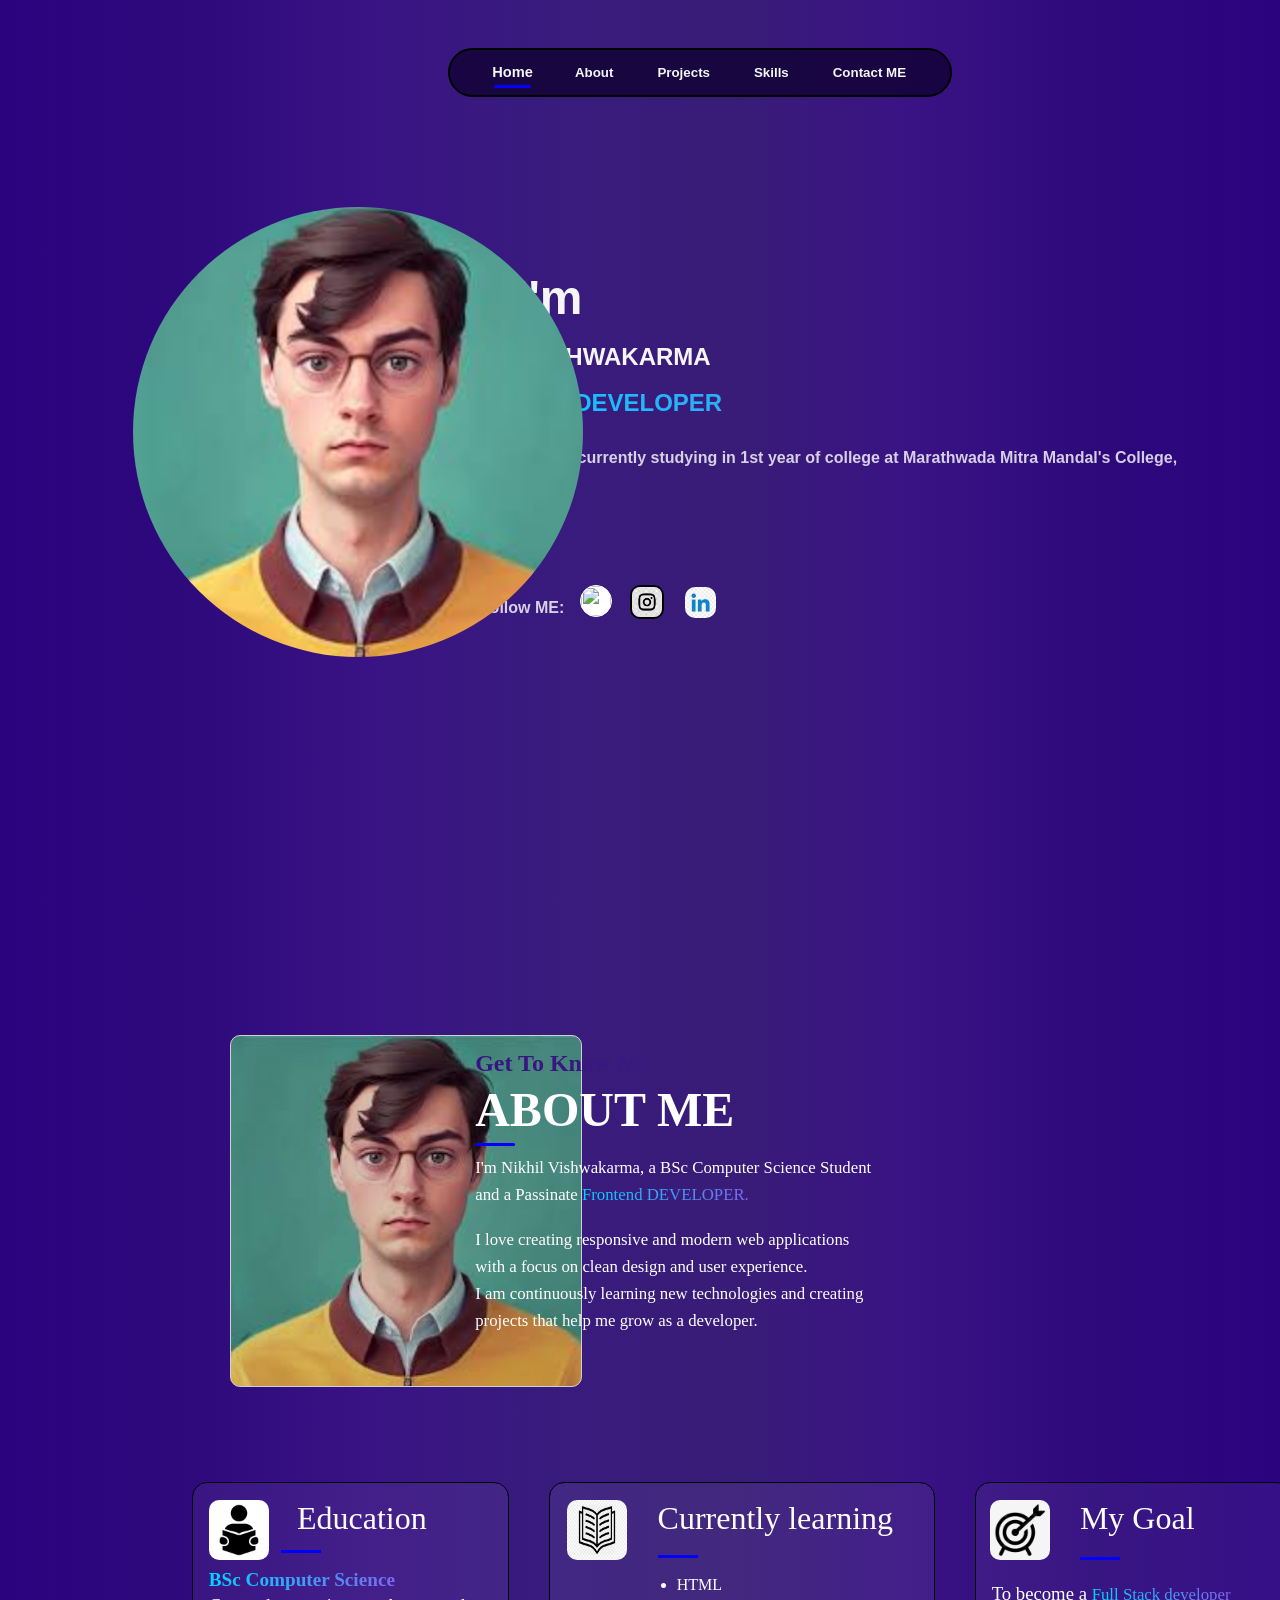
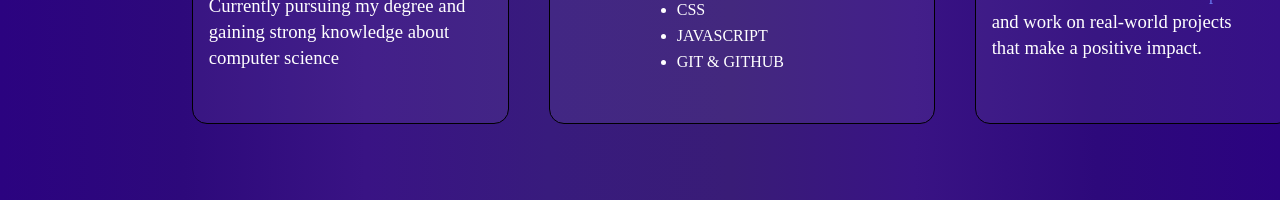
==== home/home.html @ e4629dfc "education,learning & goal cards completed" ====
<!DOCTYPE html>
<head>
    <title>My PORTFOLIO</title>
    <link rel="stylesheet" href="home.css">
</head>
<body>
    <section class="home">
        <div class="navbar">  
            <a class="nav-item" id="button1" onclick="SmoothScroll('1')"> Home</a>
            <a class="nav-item" id="button2" onclick="SmoothScroll('2')">About</a>
            <a class="nav-item" id="button3" onclick="SmoothScroll('3')">Projects</a>
            <a class="nav-item" id="button4" onclick="SmoothScroll('4')">Skills</a>
            <a class="nav-item" id="button5" onclick="SmoothScroll('5')">Contact ME</a>
            <div class="mainslider"></div>
        </div>
        <div class="info-sec">
            <h1 style="font-size:3rem;font-weight: 800;">Hi, I'm <br> </h1><br>
            <h1 class="2ndhead" style="font-weight:800;" >NIKHIL VISHWAKARMA<br> </h1><br>
            <h2 style="font-size:x-large">A Frontend DEVELOPER<br><br></h2>
            <h4>A bsc-cs student, currently studying in 1st year of college at Marathwada Mitra Mandal's College, Deccan Pune</h4>
        </div>
        <div class="social-links">
            <h4 class="h04">Follow ME:</h4>
            <img class="git" src="github-icon.png" onclick="location.href='https://github.com/nikkkhil06/Portfolio'">
            <img class="insta" src="instagram-icon.jpg" onclick="location.href='https://instagram.com/nikhilvishwakarma06'">
            <img class="linkedin" src="linkedin-icon.jpg">
        </div>

        <div class="photo-sec">
        </div>
        <script>
            function SmoothScroll(sectionID){
                if(sectionID=='about-me'){
                document.getElementById('about-me').scrollIntoView({behavior:'smooth'});
            }
        }
        </script>
        <script>
        const items = document.querySelectorAll(".nav-item");
        const slider = document.querySelector(".mainslider");
        const firstItem = items[0];
        firstItem.classList.add("active");
        slider.style.left = firstItem.offsetLeft + "px";
        slider.style.width = firstItem.offsetWidth + "px";
        items.forEach(item=>{
            item.addEventListener("click",()=>{
                items.forEach(i=>{
                    i.classList.remove("active"); 
            });
                item.classList.add("active");
                slider.style.left = item.offsetLeft + "px";
                slider.style.width = item.offsetWidth + "px";
                });   
        });  
        </script>
    </section>
    <section class="about-me" id="about-me">
        <div class="photo-sec2"></div>
        <div class="details">
            <h4 class="details-h4">Get To Know Me</h4>
            <h1 class="details-h1">ABOUT ME</h1><br>
            <div class="details-line"></div>
            <p class="details-p1">I'm Nikhil Vishwakarma, a BSc Computer Science Student </p>
            <p class="details-p2">and a Passinate  <span class="details-p3">Frontend DEVELOPER.</span></p><br>
            <p class="details-p4">I love creating responsive and modern web applications <br> with a focus on clean design and user experience.<br>I am continuously learning new technologies and creating<br> projects that help me grow as a developer.</p>
        </div>
        <div class="info">
            <div class="educa-info">
                <img class="info-pic1" src="learning.jpg">
                <h1 class="info-h1">Education</h1>
                <div class="info-line1"></div>
                <h3 class="info-h3">BSc Computer Science</h3>
                <h3 class="info-h32">Currently pursuing my degree and <br>gaining strong knowledge about <br> computer science</h3>
            </div>
            <div class="current-info">
                <img class="info-pic2" src="book-icon.jpg">
                <h1 class="info-h12">Currently learning</h1>
                <div class="info-line12"></div>
                    <ul class="info-list1">
                        <li>HTML</li>
                        <li>CSS</li>
                        <li>JAVASCRIPT</li>
                        <li>GIT & GITHUB</li>
                    </ul>
            </div>
            <div class="goal-info">
                <img class="info-pic3" src="goal-icon.jpg">
                <div class="info-h13">My Goal</div>
                <div class="info-line13"></div>
                <h3 class="info-h33">To become a <span class="info-span33">Full Stack developer</span><br>and work on real-world projects<br>that make a positive impact.</h3>
            </div>
        </div>

    </section>
</body>
---- home/home.css ----
*{
    padding: 0px;
    margin: 0px;
}
body{
    transition:smooth;
}
.home{
    height: 100vh;
    width: 100vw;
    color: whitesmoke;
    font-family: 'Poppins', sans-serif;
    background: linear-gradient(to right, #2b0380,#2d097b,#391384,#381b7d,#391c77,#391384,#2d097b,#2b0380);
}
.navbar{
    height: 45px;
    width: 500px;
    background: rgba(17, 2, 50, 0.8);
    border: 2px solid black;
    border-radius: 30px;
    position:sticky;
    top: 2%;
    left: 35%;
    font-size: smaller;
    font-weight: 600;
    display: flex;
    justify-content: space-evenly;
    align-items: center;
    text-decoration: none;
    animation: movement 0.4s 1 forwards ease-in-out;
    line-height: 1.6;
    color: rgba(255,255,255,0.8);
}
@keyframes movement{
    from{
        opacity: 0;
        transform: translateY(0px);
    }
    to{
        opacity: 1;
        transform: translateY(30px);
    }
}
a{
    text-decoration: none;
    color: whitesmoke;
    cursor: pointer;
}
.mainslider{
    height: 3.5px;
    background-color: blue;
    position: absolute;
    bottom:7px;
    border-radius: 15px;
    transition: 0.25s;
}
.active{
    transform: scale(1.1);
    transition: 0.2s;
}
.info-sec{
    height: 500px;
    width: 750px;
    position: absolute;
    top: 30vh;
    right: 7%;
    transition: smooth;
    animation: movementinfo 0.4s 1 forwards  ease-in;
}
@keyframes movementinfo{
    from{
        opacity: 0;
        transform: translateX(70px);
    }
    to{
        opacity: 1;
        transform: translateX(0px);
    }
}
.social-links{
    height: 45px;
    width: 500px;
    position: absolute;
    bottom: 30%;
    right:23.45%;
}
.git{
    height: 30px;
    width: 30px;
}
h2{
    background: linear-gradient(to right,#00d4ff,#7b68ee);
    -webkit-background-clip: text;
    color:transparent;
}
.h04{
    position: absolute;
    top: 23%;
}
h4{
    color: rgba(255,255,255,0.8);
    line-height: 1.6;
}
.git{
    height: 30px;
    width: 30px;
    background-color: white;
    border: 1px solid white;
    border-radius: 50%;
    position: absolute;
    left: 20%;
    top: 0%;
}
.git:hover{
    transition-duration: 0.2s;
    transform: scale(1.1);
}
.insta{
    height: 30px;
    width: 30px;
    background-color: white;
    border-radius: 10px;
    position: absolute;
    border: 2px solid black;
    left: 30%;
    top: 0%;
}
.insta:hover{
    transition-duration: 0.2s;
    transform: scale(1.1);
}
.linkedin{
    height: 31px;
    width: 31px;
    background-color: white;
    border-radius: 10px;
    position: absolute;
    left: 41%;
    top: 4%;
}
.linkedin:hover{
    transition-duration: 0.2s;
    transform: scale(1.1);
}
.photo-sec{
    height: 450px;
    width: 450px;
    border-radius: 50%;
    position: absolute;
    top: 23vh;
    left: 6.5%;
    transition:smooth;
    animation: movementphoto 0.4s 1 forwards  ease-in-out;
    background-image: url("ai-profile-pic.jpg");
    background-size: contain;
    
}
@keyframes movementphoto{
    from{
        opacity: 0;
        transform: translateX(0px);
    }
    to{
        opacity: 1;
        transform: translateX(50px);
    }
}


.about-me{
    height: 100vh;
    width: 100vw;
    position: relative;
    background:linear-gradient(to right, #2b0380,#2d097b,#391384,#381b7d,#391c77,#391384,#2d097b,#2b0380);
}
.photo-sec2{
    background-image: url("ai-profile-pic.jpg");
    background-size: cover;
    height: 350px;
    width: 350px;
    position: absolute;
    top: 15%;
    left: 18%;
    border-radius: 10px;
    border: 1px solid whitesmoke;
    filter: brightness(85%);
}
.details{
     height: 300px;
    width: 600px;
    position: absolute;
    top: 16%;
    right: 16%;
}
.details-h4{
    background: linear-gradient(to right,#391384,#381b7d,#391c77,#391384);
    -webkit-background-clip: text;
    color:transparent;
    font-size: x-large;
}
.details-h1{
    color: white;
    font-weight: 1100;
    font-size: xxx-large;
}
.details-line{
    height: 3px;
    width: 40px;
    background-color: blue;
    border-radius: 5px;
    position: absolute;
    top: 33%;
}
.details-p1{
    color: white;
    font-size: 1.05rem;
    line-height: 1.6;
    font-weight: 400;
}
.details-p2{
    color: white;
    font-size: 1.05rem;
    line-height: 1.6;
    font-weight: 400;
}
.details-p3{
    background: linear-gradient(to right,#00d4ff,#7b68ee);
    -webkit-background-clip: text;
    color:transparent;
    font-size: 1.05rem;
    line-height: 1.6;
    font-weight: 400;
}
.details-p4{
    color: white;
    font-size: 1.05rem;
    line-height: 1.6;
    font-weight: 400;
}

.info{
    height: 300px;
    width: 1100px;
    position: absolute;
    bottom: 2%;
    left: 15%;
    display: flex;
    justify-content: center;
    align-items: flex-start;
    gap:40px;
}
.educa-info{
    height: 200px;
    width: 280px;
    background: rgba(255,255,255,0.05);
    border-radius: 15px;
    padding: 20px;
    transition: 0.3s;
    border: 0.2px solid black;
    position:relative;
}
.educa-info:hover{
    transform: translateY(-8px);
    box-shadow: 0 0 15px rgba(0, 191, 255, 0.15);
}
.info-pic1{
    height: 60px;
    width: 60px;
    border-radius: 10px;
    position: absolute;
    top: 7%;
    left: 5%;
}
.info-h1{
    color: white;
    position: absolute;
    top: 7%;
    left: 33%;
    font-weight: 100;
    font-size: xx-large;
}
.info-line1{
    height: 3px;
    width: 40px;
    background-color: blue;
    position: absolute;
    left: 28%;
    top: 28%;
}
.info-h3{
    position: absolute;
    top: 35%;
    left: 5%;
    line-height: 1.6rem;
    font-size: larger;
    background: linear-gradient(to right, #00d4ff, #7b68ee);
    -webkit-background-clip: text;
    color: transparent;
}
.info-h32{
    position: absolute;
    top: 46%;
    left: 5%;
    font-weight: 100;
    color: white;
    line-height: 1.6rem;
}
.current-info{
    height: 200px;
    width: 350px;
    position:relative;
    background: rgba(255,255,255,0.05);
    border-radius: 15px;
    padding: 20px;
    transition: 0.3s;
    border: 0.2px solid black;
}
.current-info:hover{
    transform: translateY(-8px);
    box-shadow: 0 0 15px rgba(0, 191, 255, 0.15);
}
.info-pic2{
    height: 60px;
    width: 60px;
    border-radius: 10px;
    position: absolute;
    top: 7%;
    left: 4.5%;
}
.info-h12{
    color: white;
    position: absolute;
    top: 7%;
    left: 28%;
    font-weight: 100;
    font-size: xx-large;
}
.info-line12{
    height: 3px;
    width: 40px;
    background-color: blue;
    position: absolute;
    left: 28%;
    top: 30%;
}
.info-list1{
    color: white;
    position: absolute;
    top: 37%;
    left: 33%;
    font-weight: 100;
    line-height: 1.6rem;
}
.goal-info{
    height: 200px;
    width: 280px;
    position: relative;
    background: rgba(255,255,255,0.05);
    border-radius: 15px;
    padding: 20px;
    transition: 0.3s;
    border: 0.2px solid black;
}
.goal-info:hover{
    transform: translateY(-8px);
    box-shadow: 0 0 15px rgba(0, 191, 255, 0.15);
}

.info-pic3{
    height: 60px;
    width: 60px;
    border-radius: 10px;
    position: absolute;
    top: 7%;
    left: 4.5%;
}
.info-h13{
    color: white;
    position: absolute;
    top: 7%;
    left: 33%;
    font-weight: 100;
    font-size: xx-large;
}
.info-line13{
    height: 3px;
    width: 40px;
    background-color: blue;
    position: absolute;
    left: 33%;
    top: 31%;
}
.info-h33{
    position: absolute;
    top: 41%;
    left: 5%;
    font-weight: 100;
    color: white;
    line-height: 1.6rem;
}
.info-span33{
    background: linear-gradient(to right, #00d4ff, #7b68ee);
    -webkit-background-clip: text;
    color: transparent;
    font-size: 1.05rem;
    line-height: 1.6;
    font-weight: 400;
}
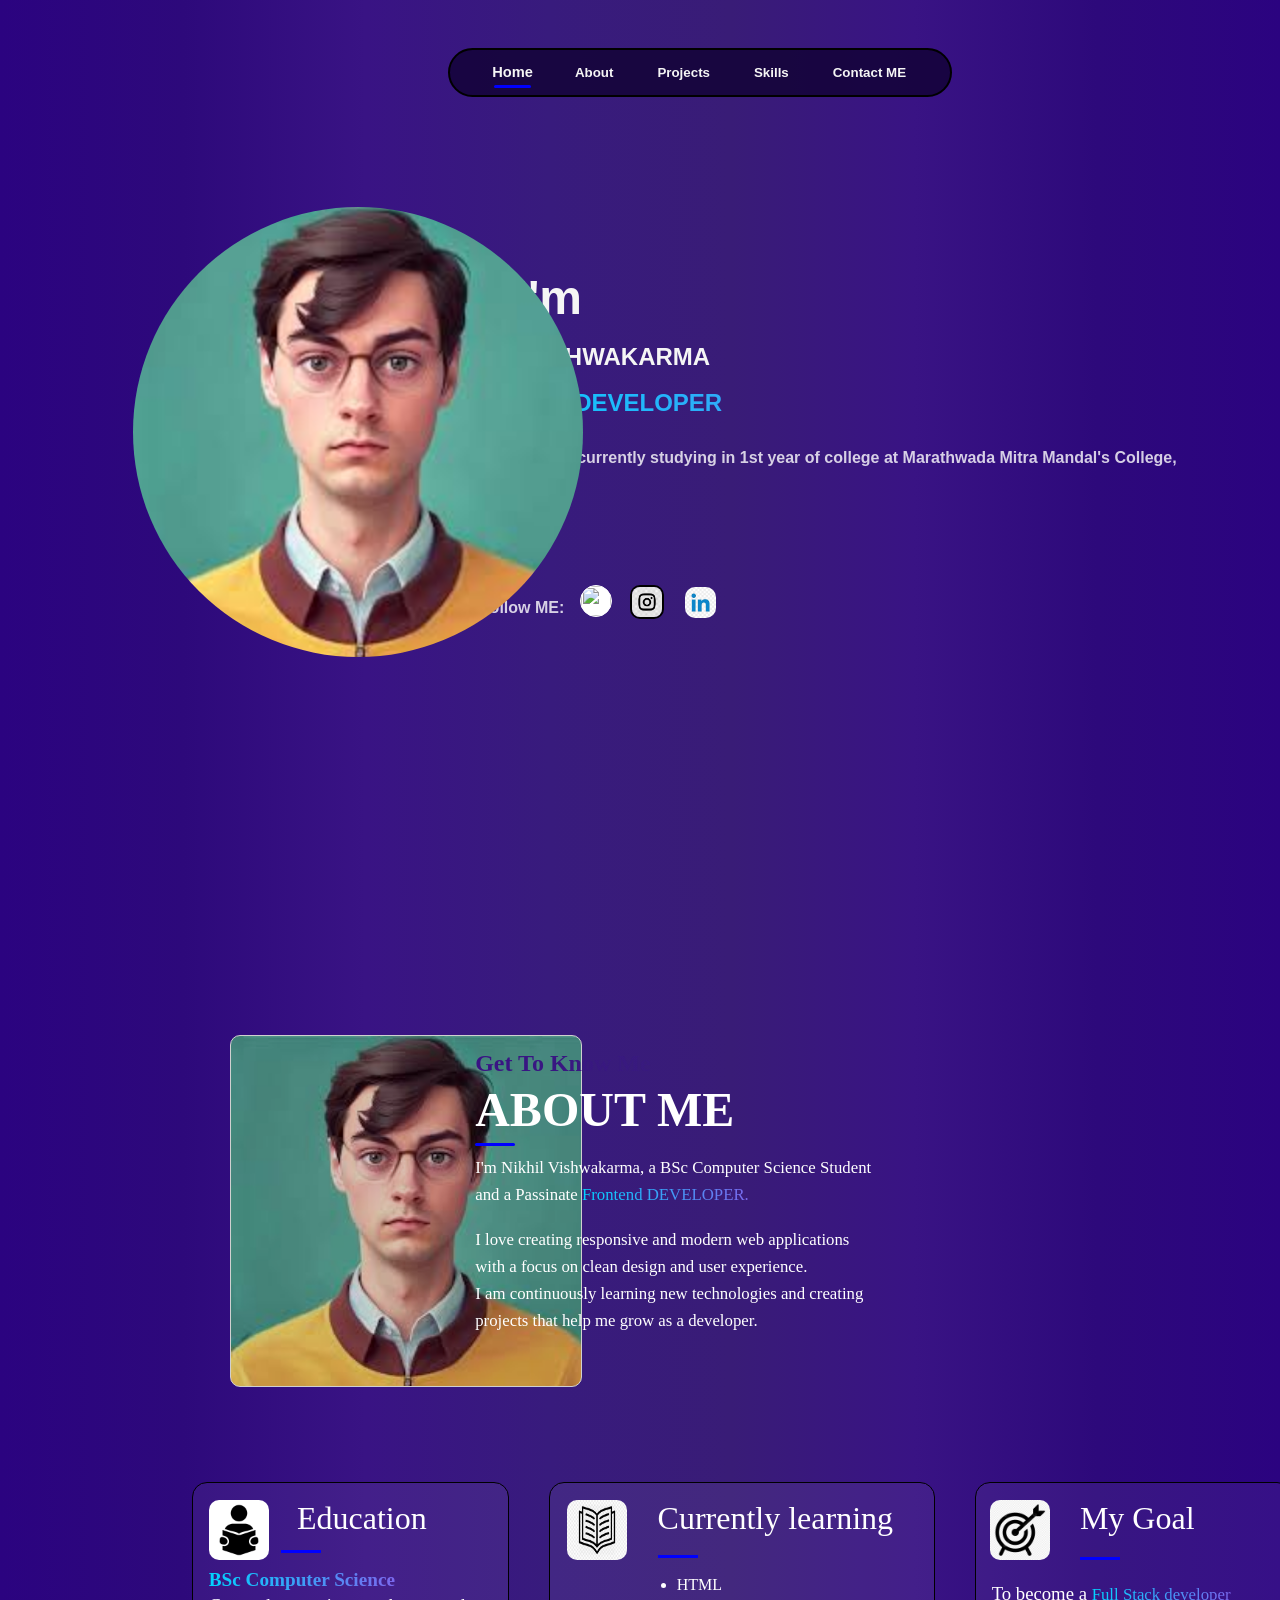
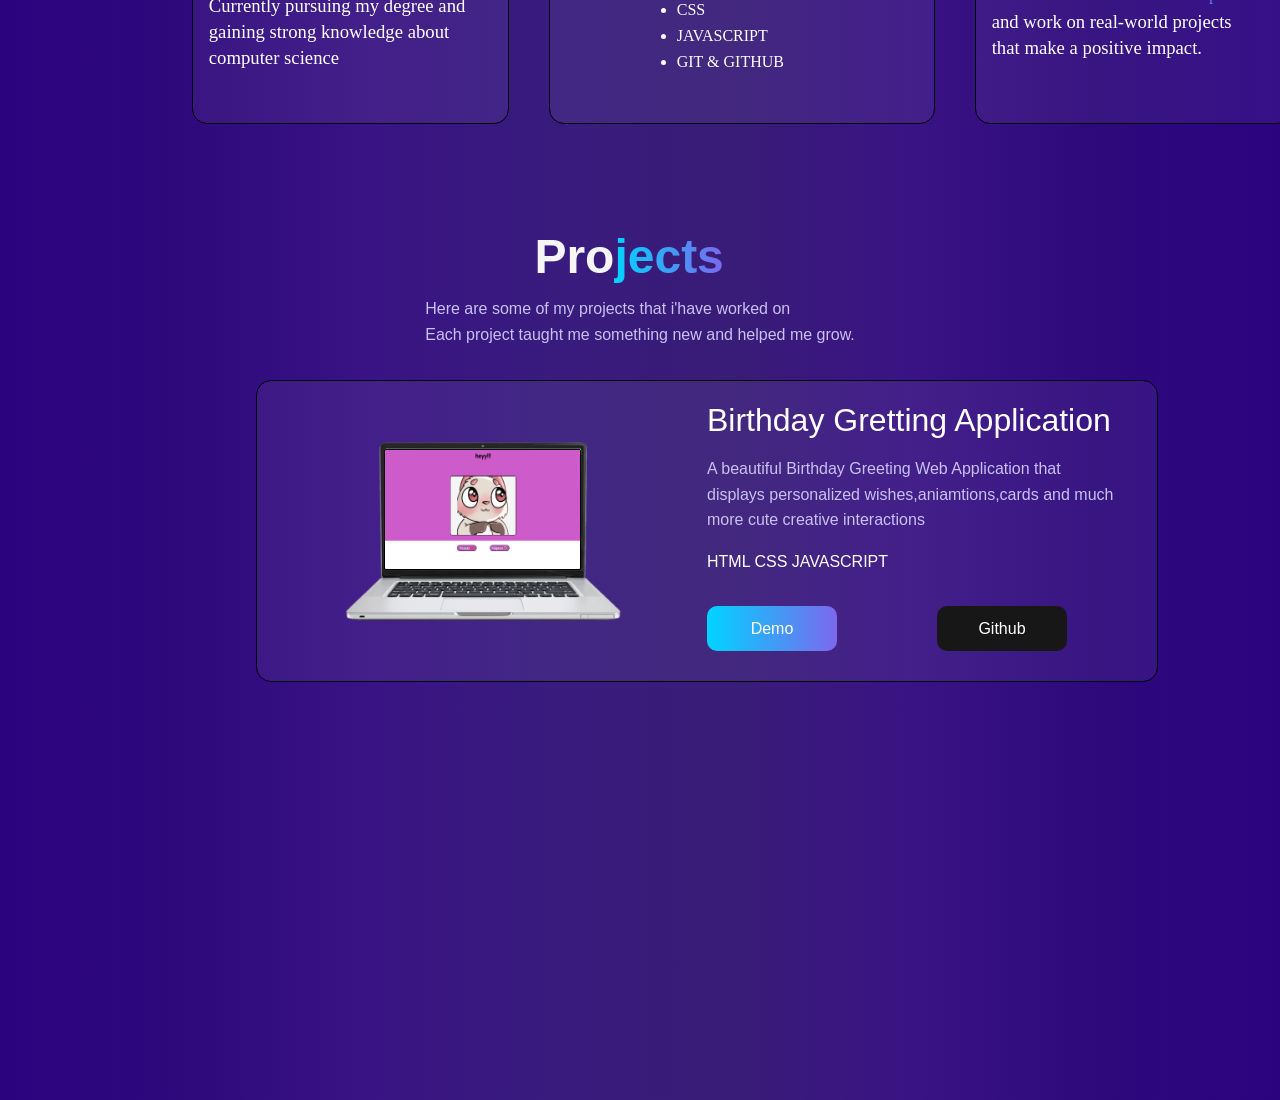
==== commit c1283b47: "project#1 display ready under project section" ====
--- a/home/home.html
+++ b/home/home.html
@@ -90,6 +90,26 @@
                 <h3 class="info-h33">To become a <span class="info-span33">Full Stack developer</span><br>and work on real-world projects<br>that make a positive impact.</h3>
             </div>
         </div>
-
+    </section>
+    <section class="project">
+        <header class="project-head1">
+        <h1 class="project-h1">Pro<span class="project-span1">jects</span></h1><br>
+        <h4 class="project-h4">Here are some of my projects that i'have worked on<br>Each project taught me something new and helped me grow.</h4>
+        </header>
+        <div class="project-1">
+            <section class="pro1-sec1">
+                <img src="laptop3.png">
+                <img class="project1SS" src="project1SS.png">
+            </section>
+            <section class="pro1-sec2">
+                <h1 class="pro1-sec2-h1">Birthday Gretting Application</h1>
+                <h4 class="pro1-sec2-h4">A beautiful Birthday Greeting Web Application that <br> displays  personalized wishes,aniamtions,cards and much <br>more cute creative interactions</h4>
+                <section class="pro1-sec2-sec1"> HTML CSS JAVASCRIPT</section>
+                <button class="project1-livebtn">Demo</button>
+                <button class="project1-githubbtn">Github</button>
+            </section>
+        </div>
+        <div class="projcts-2"></div>
+        <div class="projcts-3"></div>
     </section>
 </body>
--- a/home/home.css
+++ b/home/home.css
@@ -405,4 +405,127 @@
     font-size: 1.05rem;
     line-height: 1.6;
     font-weight: 400;
+}
+
+
+.project{
+    height: 100vh;
+    width: 100vw;
+    color: whitesmoke;
+    font-family: 'Poppins', sans-serif;
+    position: relative;
+    background: linear-gradient(to right, #2b0380,#2d097b,#391384,#381b7d,#391c77,#391384,#2d097b,#2b0380);
+}
+.project-span1{
+    position: absolute;
+    background: linear-gradient(to right, #00d4ff, #7b68ee);
+    -webkit-background-clip: text;
+    color: transparent;
+}
+.project-head1{
+    height: 120px;
+    width: 100vw;
+    position: absolute;
+    display: flex;
+    gap: 80px;
+    flex-direction: column;
+    justify-content: center;
+    align-items: center;
+}
+.project-h1{
+    position: absolute;
+    right: 52%;
+    top: 24%;
+    font-size: xxx-large;
+    
+}
+.project-h4{
+    position: absolute;
+    top: 6rem;
+    font-weight: 100;
+    color: #c8c1f2;
+    line-height: 1.6rem;
+}
+.project-1{
+    position: relative;
+    height: 300px;
+    width: 900px;
+    background: rgba(255, 255, 255, 0.05);
+    border: 0.2px solid black;
+    top: 20%;
+    border: 0.2px solid black;
+    border-radius: 15px;
+    left: 20%;
+    
+}
+.pro1-sec1{
+    height: 300px;
+    width: 50%;
+    position: absolute;
+    display: flex;
+    justify-content: center;
+}
+.project1SS{
+    height: 119px;
+    width: 195px;
+    position: absolute;
+    top: 22.5%;
+    border: 0.2px solid black;
+    border-radius: 2px;
+    right: 27.9%;
+}
+.pro1-sec2{
+    position: absolute;
+    right: 0;
+    height: 300px;
+    width: 50%;
+}
+.pro1-sec2-h1{
+    color: white;
+    position: absolute;
+    top: 7%;
+    font-weight: 100;
+    font-size: xx-large;
+}
+.pro1-sec2-h4{
+    position: absolute;
+    top: 25%;
+    font-weight: 100;
+    color: #c8c1f2;
+    line-height: 1.6rem;
+
+}
+.pro1-sec2-sec1{
+    color: white;
+    position: absolute;
+    top: 37%;
+    left: 33%;
+    font-weight: 100;
+    line-height: 1.6rem;
+    left: 0;
+    top: 56%;
+}
+.project1-livebtn{
+    height: 45px;
+    width: 130px;
+    border-radius: 10px;
+    font-size: medium;
+    position: absolute;
+    background: linear-gradient(to right, #00d4ff, #7b68ee);
+    color: white;
+    border: none;
+    bottom: 10%;
+    left: 0;
+}
+.project1-githubbtn{
+    height: 45px;
+    width: 130px;
+    border-radius: 10px;
+    font-size: medium;
+    position: absolute;
+    background: #181717;
+    color: white;
+    border: none;
+    bottom: 10%;
+    right: 20%;
 }
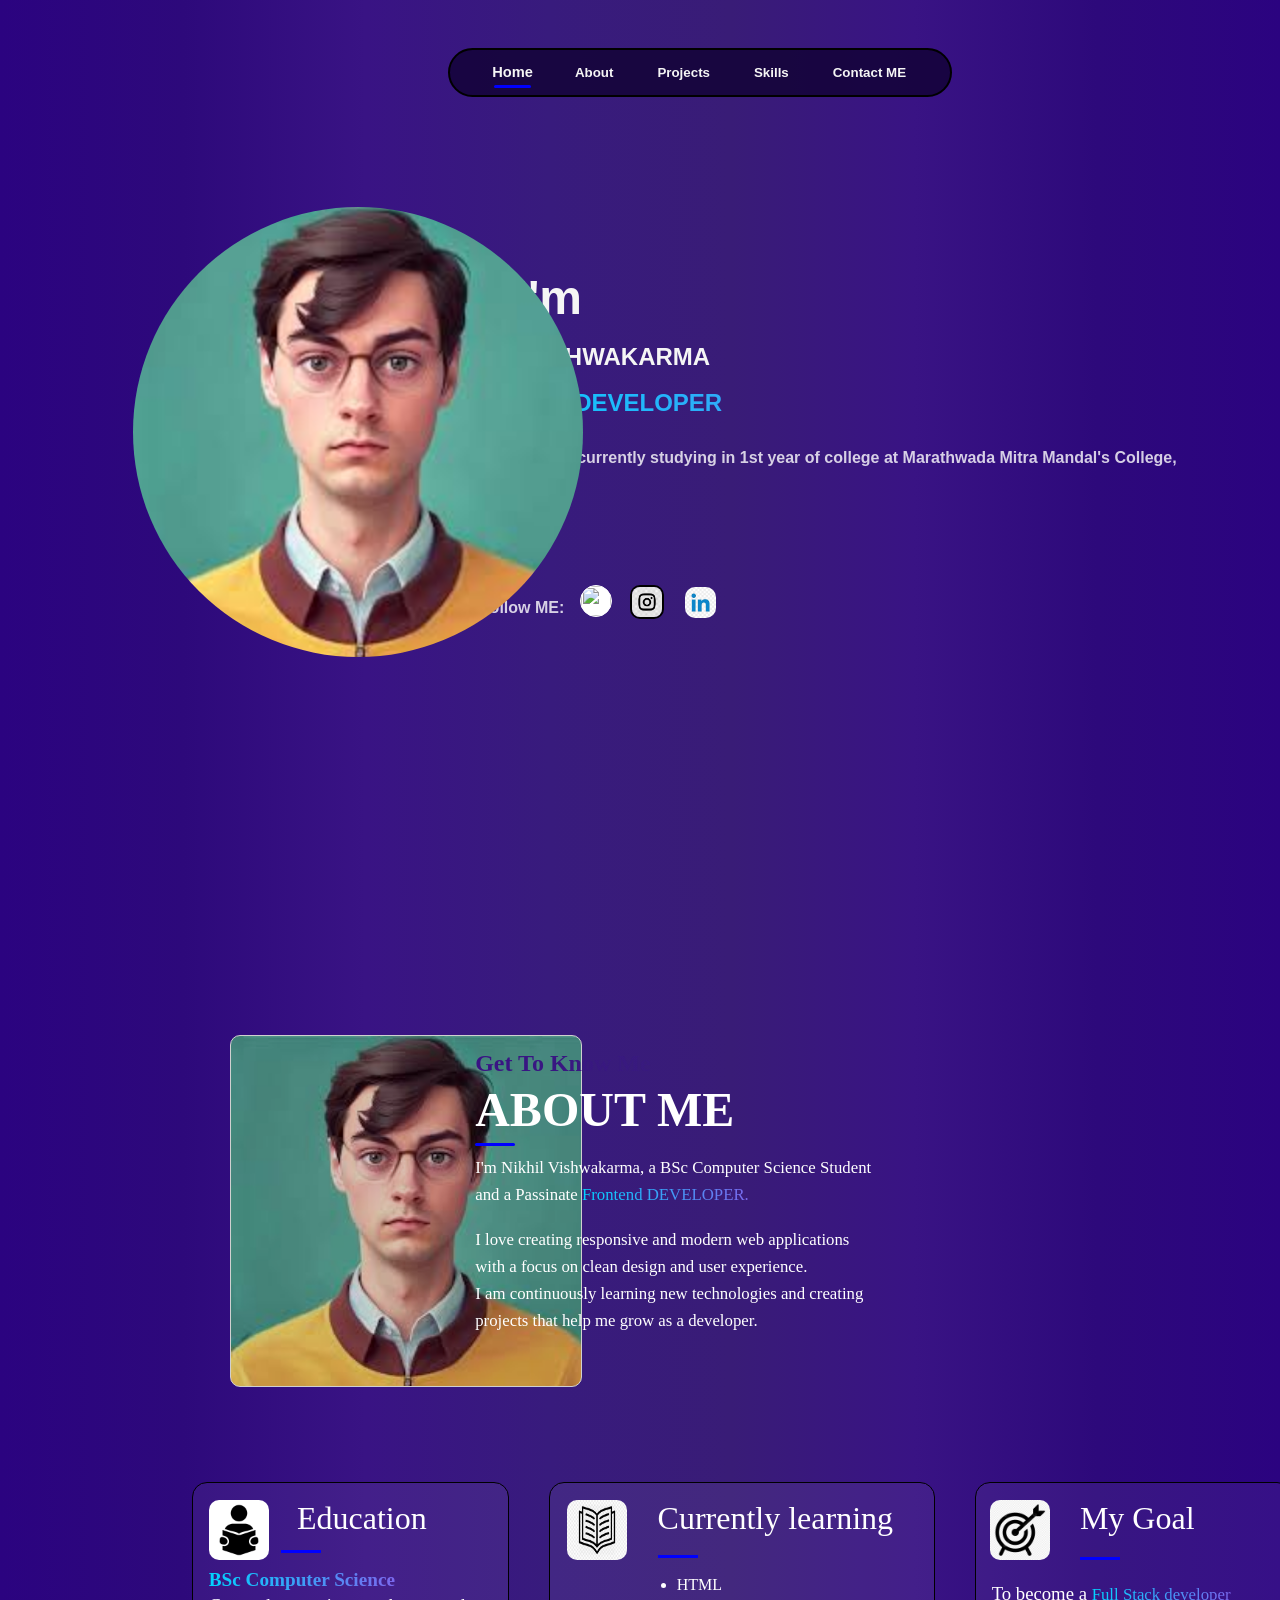
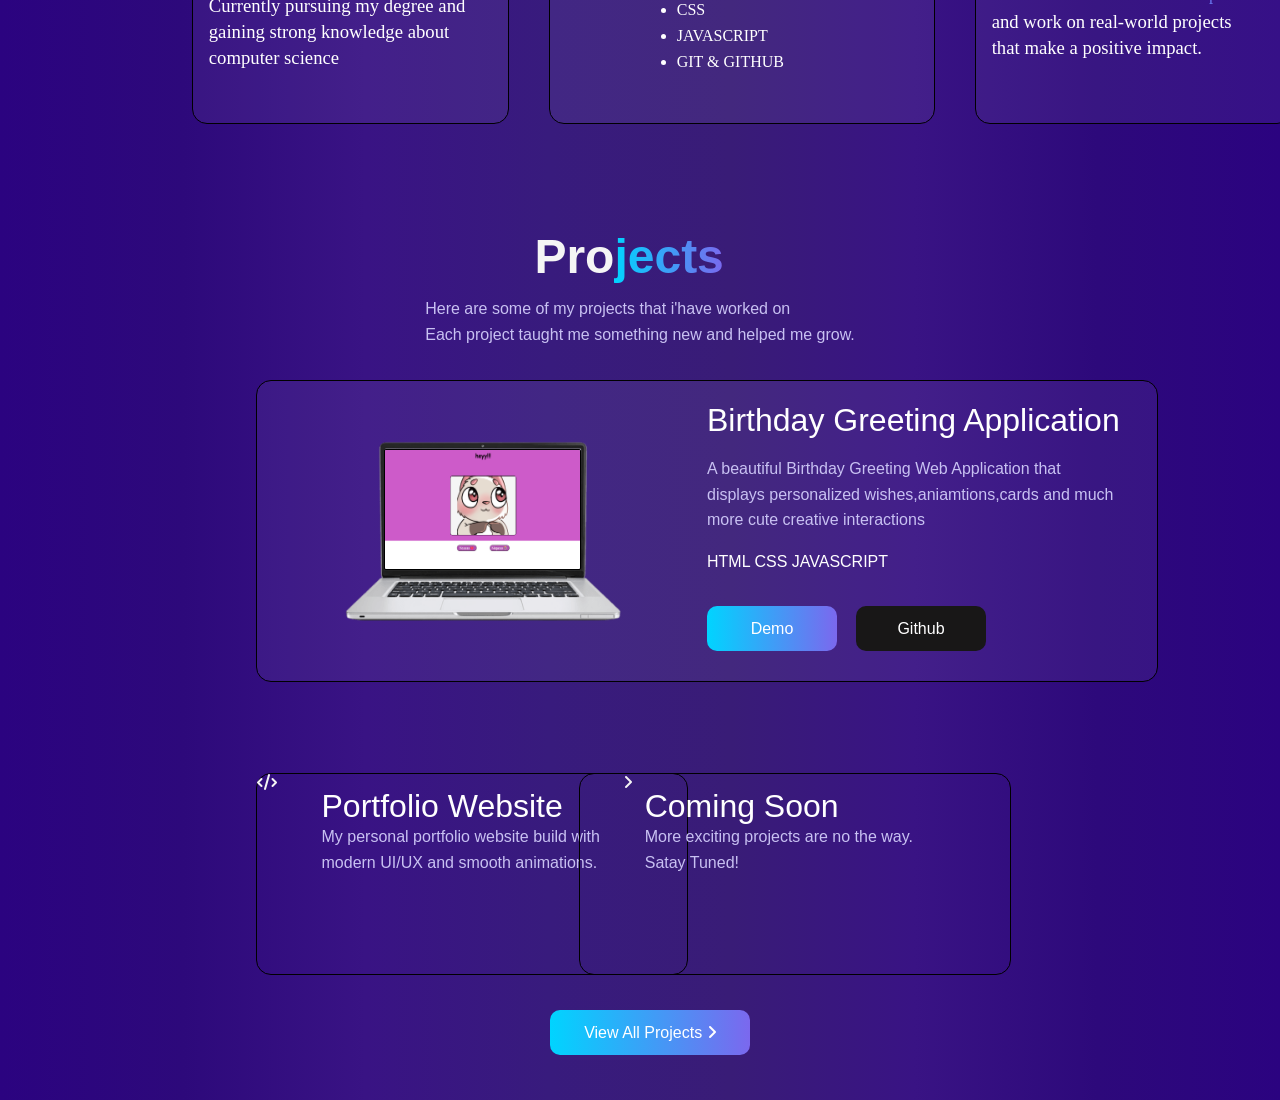
==== commit ae4420f7: "project section and list of project page(extra page) BOTH completed" ====
--- a/home/home.html
+++ b/home/home.html
@@ -2,6 +2,7 @@
 <head>
     <title>My PORTFOLIO</title>
     <link rel="stylesheet" href="home.css">
+    <link rel="stylesheet" href="https://cdnjs.cloudflare.com/ajax/libs/font-awesome/6.5.1/css/all.min.css">
 </head>
 <body>
     <section class="home">
@@ -102,14 +103,37 @@
                 <img class="project1SS" src="project1SS.png">
             </section>
             <section class="pro1-sec2">
-                <h1 class="pro1-sec2-h1">Birthday Gretting Application</h1>
+                <h1 class="pro1-sec2-h1">Birthday Greeting Application</h1>
                 <h4 class="pro1-sec2-h4">A beautiful Birthday Greeting Web Application that <br> displays  personalized wishes,aniamtions,cards and much <br>more cute creative interactions</h4>
                 <section class="pro1-sec2-sec1"> HTML CSS JAVASCRIPT</section>
                 <button class="project1-livebtn">Demo</button>
                 <button class="project1-githubbtn">Github</button>
             </section>
         </div>
-        <div class="projcts-2"></div>
-        <div class="projcts-3"></div>
+        <div class="projects-2">
+            <div class="pro2-container">
+            <section class="pro2-sec1">
+                <i class="fa-solid fa-code"></i>
+            </section>
+            <section class="pro2-sec2">
+                <h1 class="pro2-sec2-h1">Portfolio Website</h1>
+                <h4 class="pro2-sec2-h4">My personal portfolio website build with modern UI/UX and smooth animations.</h4>
+            </section>
+            <section class="pro2-sec3">
+                <i class="fa-solid fa-angle-right"></i>
+            </section>
+            </div>
+        </div>
+        <div class="projects-3">
+            <div class="pro3-container">
+                <section class="pro3-sec1"></section>
+                <section class="pro3-sec2">
+                    <h1 class="pro3-sec2-h1">Coming Soon</h1>
+                    <h4 class="pro3-sec2-h4">More exciting projects are no the way.<br>Satay Tuned!</h4>
+                </section>
+                <section class="pro3-sec3"></section>
+            </div>
+        </div>
+        <button class="project-button" onclick="location.href='all-projects.html'">View All Projects    <i class="fa-solid fa-angle-right"></i></button>
     </section>
 </body>
--- a/home/home.css
+++ b/home/home.css
@@ -527,5 +527,118 @@
     color: white;
     border: none;
     bottom: 10%;
-    right: 20%;
-}+    right: 38%;
+}
+
+.projects-2{
+    height: 200px;
+    width: 430px;
+    border: 0.2px solid black;
+    position: absolute;
+    bottom: 125px;
+    left: 20%;
+    border-radius: 15px;
+}
+.pro2-container{
+    height: 200px;
+    width: 430px;
+    position: relative;
+    display: flex;
+    justify-content: center;
+}
+.pro2-sec1{
+    height: 200px;
+    width: 15%;
+    position: absolute;
+    left: 0;
+
+}
+.pro2-sec2{
+    height: 200px;
+    width: 70%;
+    position: absolute;
+}
+.pro2-sec2-h1{
+    color: white;
+    position: absolute;
+    top: 7%;
+    font-weight: 100;
+    font-size: xx-large;
+}
+.pro2-sec2-h4{
+    position: absolute;
+    top: 25%;
+    font-weight: 100;
+    color: #c8c1f2;
+    line-height: 1.6rem;
+}
+.pro2-sec3{
+    height: 200px;
+    width: 15%;
+    position: absolute;
+    right: 0;
+}
+.projects-3{
+    height: 200px;
+    width: 430px;
+    bottom: 125px;
+    right: 21%;
+    border: 0.2px solid black;
+    border-radius: 15px;
+    position: absolute;
+    
+}
+.pro3-container{
+    position: relative;
+    display: flex;
+    justify-content: center;
+    border-radius: 15px;
+    height: 200px;
+    width: 430px;
+
+}
+.pro3-sec1{
+    height: 200px;
+    width: 15%;
+    position: absolute;
+    left: 0;
+}
+.pro3-sec2{
+    height: 200px;
+    width: 70%;
+    position: absolute;
+}
+.pro3-sec3{
+    height: 200px;
+    width: 15%;
+    position: absolute;
+    right: 0;
+}
+
+.pro3-sec2-h1{
+    color: white;
+    position: absolute;
+    top: 7%;
+    font-weight: 100;
+    font-size: xx-large;
+}
+.pro3-sec2-h4{
+    position: absolute;
+    top: 25%;
+    font-weight: 100;
+    color: #c8c1f2;
+    line-height: 1.6rem;
+}
+.project-button{
+    height: 45px;
+    width: 200px;
+    border-radius: 10px;
+    font-size: medium;
+    position: absolute;
+    background: linear-gradient(to right, #00d4ff, #7b68ee);
+    color: white;
+    border: none;
+    bottom: 5%;
+    left: 43%;
+    transition: 0.8s;
+}
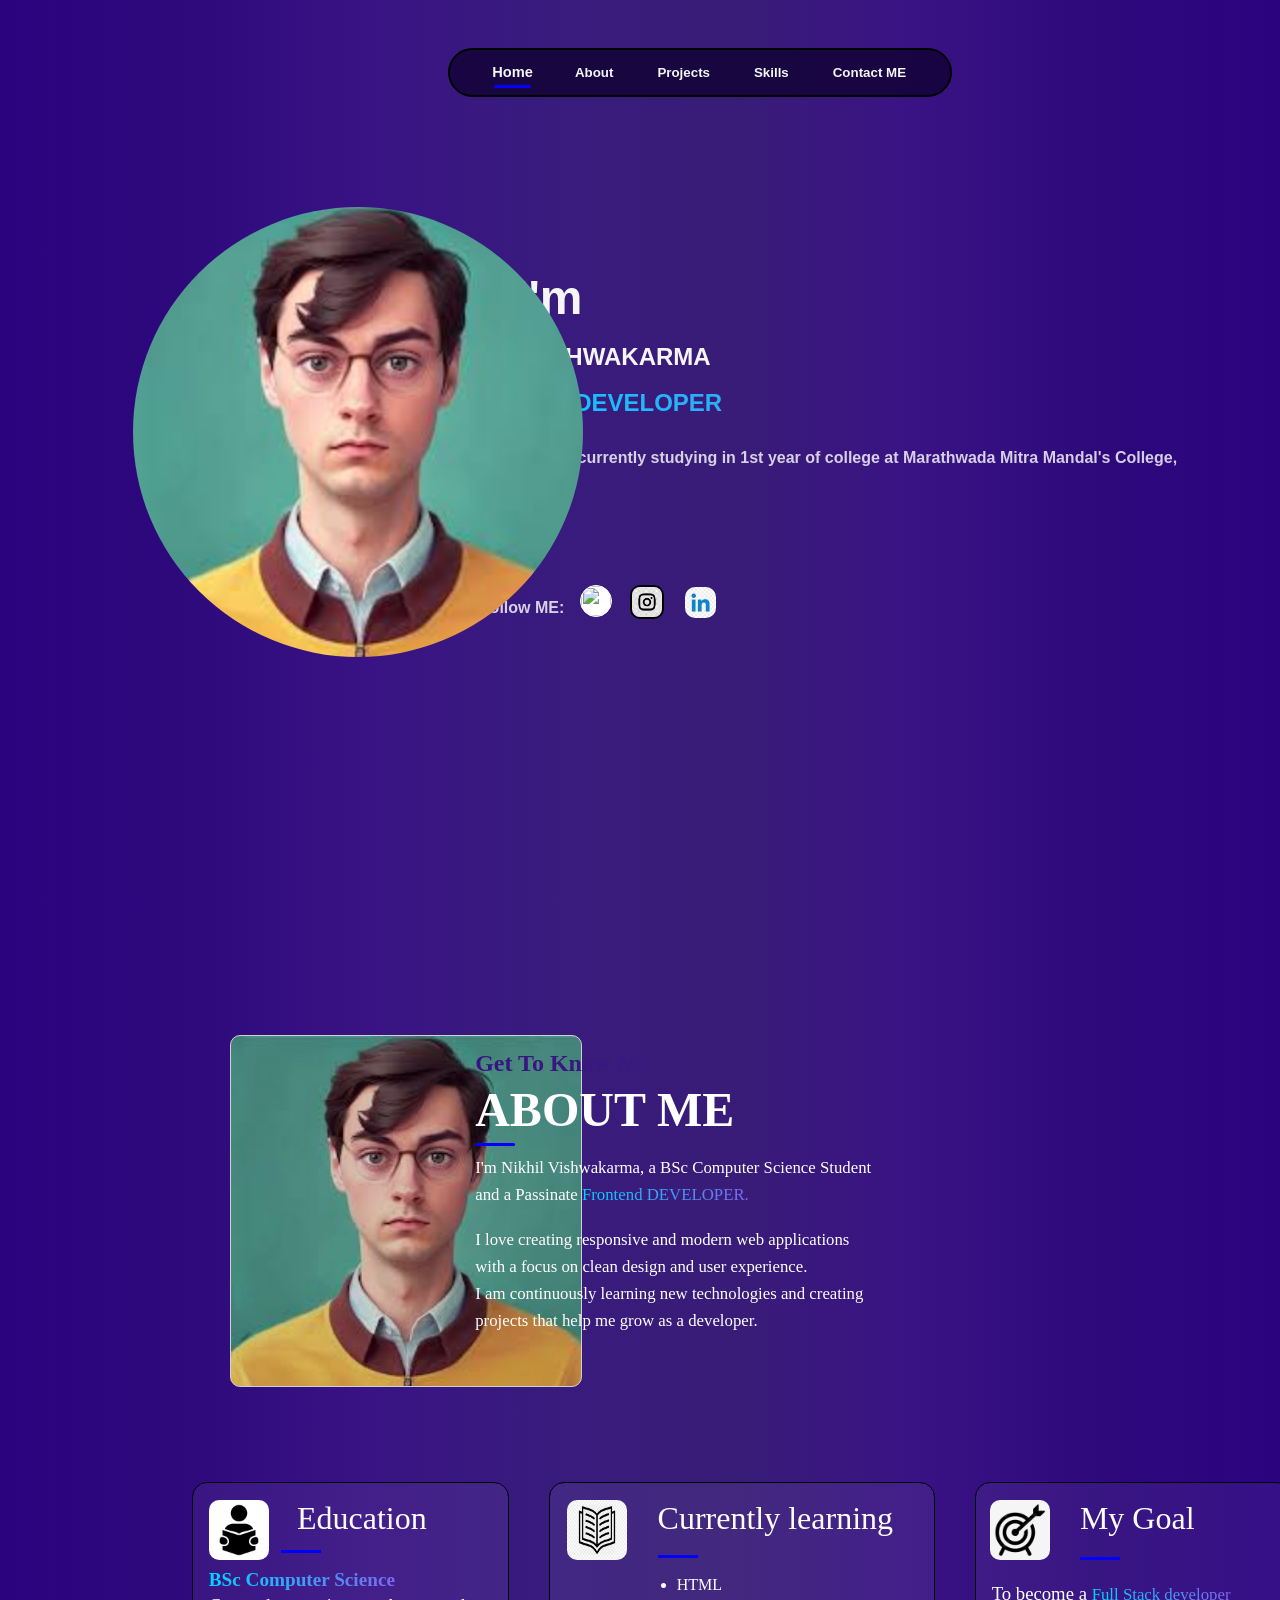
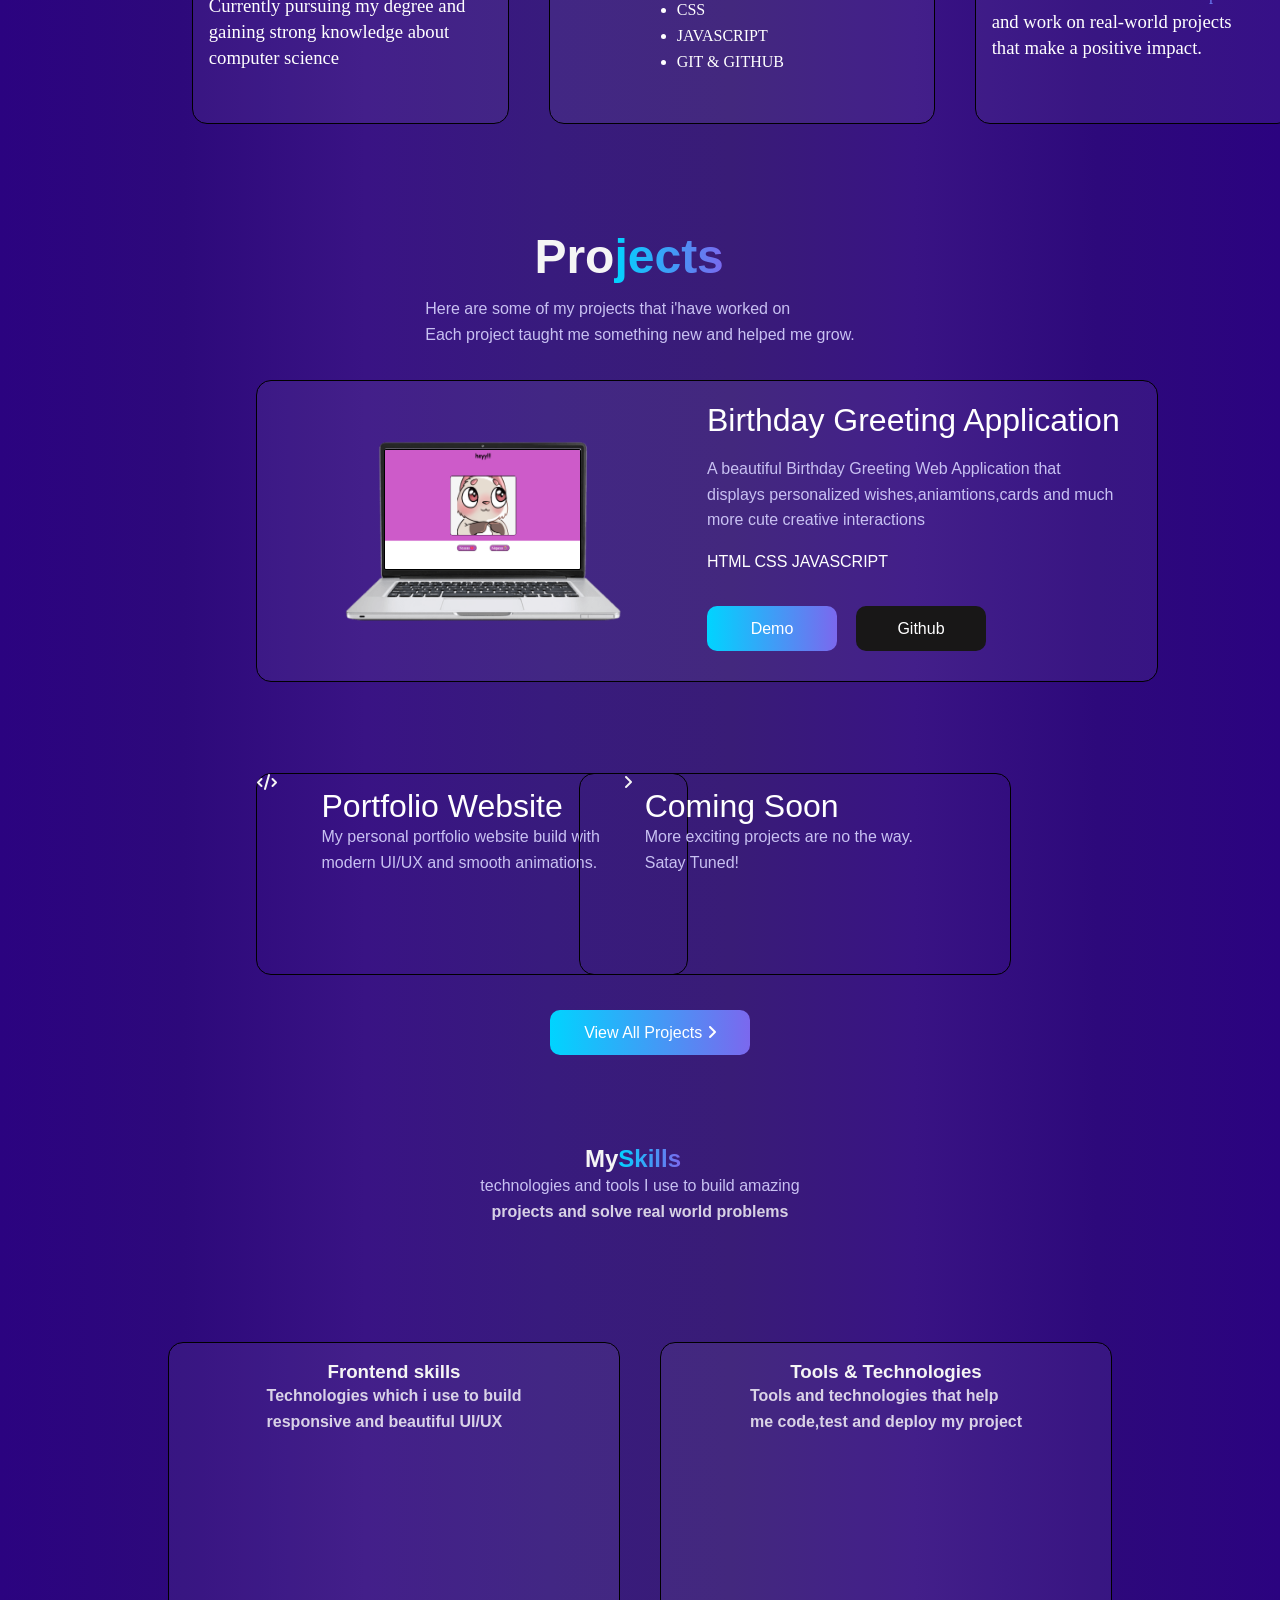
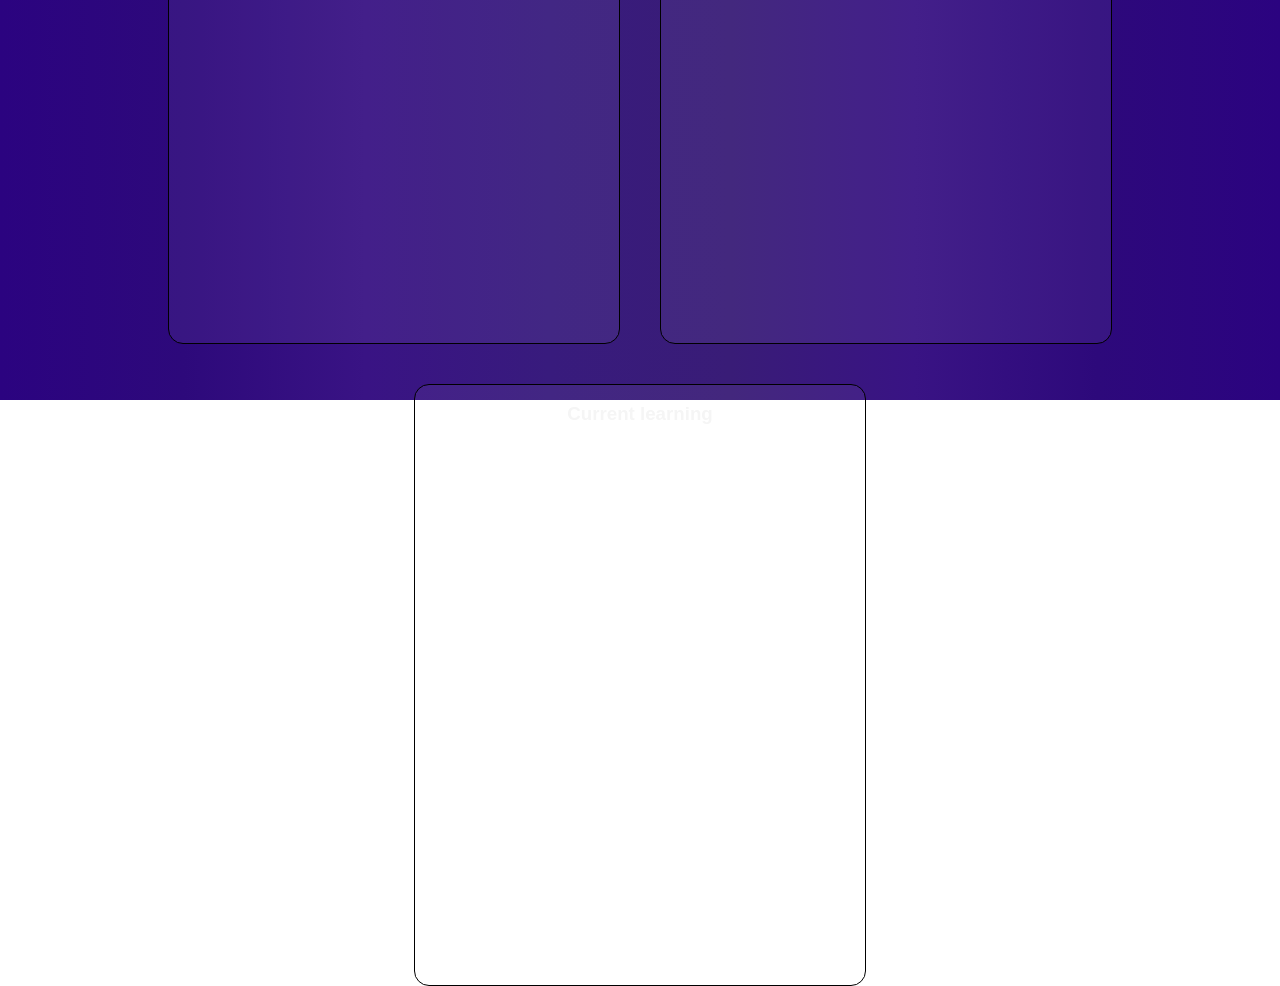
==== commit 2d58d47a: "skill section structure ready" ====
--- a/home/home.html
+++ b/home/home.html
@@ -136,4 +136,36 @@
         </div>
         <button class="project-button" onclick="location.href='all-projects.html'">View All Projects    <i class="fa-solid fa-angle-right"></i></button>
     </section>
+    <section class="skills">
+        <header class="skills-header">
+        <h1 class="header-h1">My <span class="skill-span1">Skills</span></h1>
+        <h4 class="header-h4">technologies and tools I use to build amazing </h4>
+        <h4 class="header-h42">projects and solve real world problems</h4>
+        </header>
+        <div class="skills-container">
+            <div class="frontend-skills">
+                <section class="container-s1-sec1">
+                    <h1 class="sec1-h1">Frontend skills</h1>
+                    <h4 class="sec1-h4">Technologies which i use to build <br>responsive and beautiful UI/UX</h4>
+                </section>
+                <section class="container-s1-sec2">
+
+                </section>
+                <section class="container-s1-sec3">
+                </section>
+            </div>
+            <div class="tools">
+                <section class="container-s2-sec1">
+                    <h1 class="s2-sec1-h1">Tools & Technologies</h1>
+                    <h4 class="s2-sec1-h4">Tools and technologies that help<br> me code,test and deploy my project</h4>
+                </section>
+            </div>
+            <div class="current">
+                <section class="container-s3-sec1">
+                    <h1 class="s3-sec1-h1">Current learning</h1>
+                    <h4 class="s3-sec1-h4">Technologies i'm currently exploring <br>and improving my skills in</h4>
+                </section>
+            </div>
+        </div>
+    </section>
 </body>
--- a/home/home.css
+++ b/home/home.css
@@ -642,3 +642,115 @@
     left: 43%;
     transition: 0.8s;
 }
+
+
+.skills{
+    height: 100vh;
+    width: 100vw;
+    color: whitesmoke;
+    font-family: 'Poppins', sans-serif;
+    position: relative;
+    background: linear-gradient(to right, #2b0380, #2d097b, #391384, #381b7d, #391c77, #391384, #2d097b, #2b0380);
+}
+.skills-header{
+    height: auto;
+    width: 100vw;
+    position: absolute;
+    display: flex;
+    flex-direction: column;
+    justify-content: center;
+    align-items: center;
+    top: 5%;
+}
+.header-h1{
+    position: relative;
+    right:3%;
+}
+.skill-span1{
+    position: absolute;
+    background: linear-gradient(to right, #00d4ff, #7b68ee);
+    -webkit-background-clip: text;
+    color: transparent;
+}
+.header-h4{
+    font-weight: 100;
+    color: #c8c1f2;
+}
+.header-42{
+    font-weight: 100;
+    color: #c8c1f2;
+}
+.skills-container{
+    position: absolute;
+    bottom: 2%;
+    height: 640px;
+    width: 100vw;
+    border-radius: 15px;
+    display: flex;
+    flex-wrap: wrap;
+    flex-direction: row;
+    justify-content: center;
+    gap: 40px;
+}
+.frontend-skills{
+    height: 600px;
+    width: 450px;
+    border: 0.2px solid black;
+    border-radius: 15px;
+    position: relative;
+    background: rgba(255, 255, 255, 0.05);
+}
+.container-s1-sec1{
+    position: absolute;
+    height: auto;
+    width: 100%;
+    top: 3%;
+    display: flex;
+    justify-content: center;
+    align-items: center;
+    flex-direction: column;
+}
+.current{
+    height: 600px;
+    width: 450px;
+    border: 0.2px solid black;
+    border-radius: 15px;
+    position: relative;
+    background: rgba(255, 255, 255, 0.05);
+}
+.container-s3-sec1{
+    position: absolute;
+    height: auto;
+    width: 100%;
+    top: 3%;
+    display: flex;
+    justify-content: center;
+    align-items: center;
+    flex-direction: column;
+}
+.s3-sec1-h4{
+    color: rgba(255, 255, 255, 0.8);
+    line-height: 1.6;
+}
+.tools{
+    height: 600px;
+    width: 450px;
+    border: 0.2px solid black;
+    border-radius: 15px;
+    position: relative;
+    background: rgba(255, 255, 255, 0.05);
+}
+.container-s2-sec1{
+    position: absolute;
+    height: auto;
+    width: 100%;
+    top: 3%;
+    display: flex;
+    justify-content: center;
+    align-items: center;
+    flex-direction: column;
+}
+.s2-sec1-h4{
+    color: rgba(255, 255, 255, 0.8);
+    line-height: 1.6;
+}
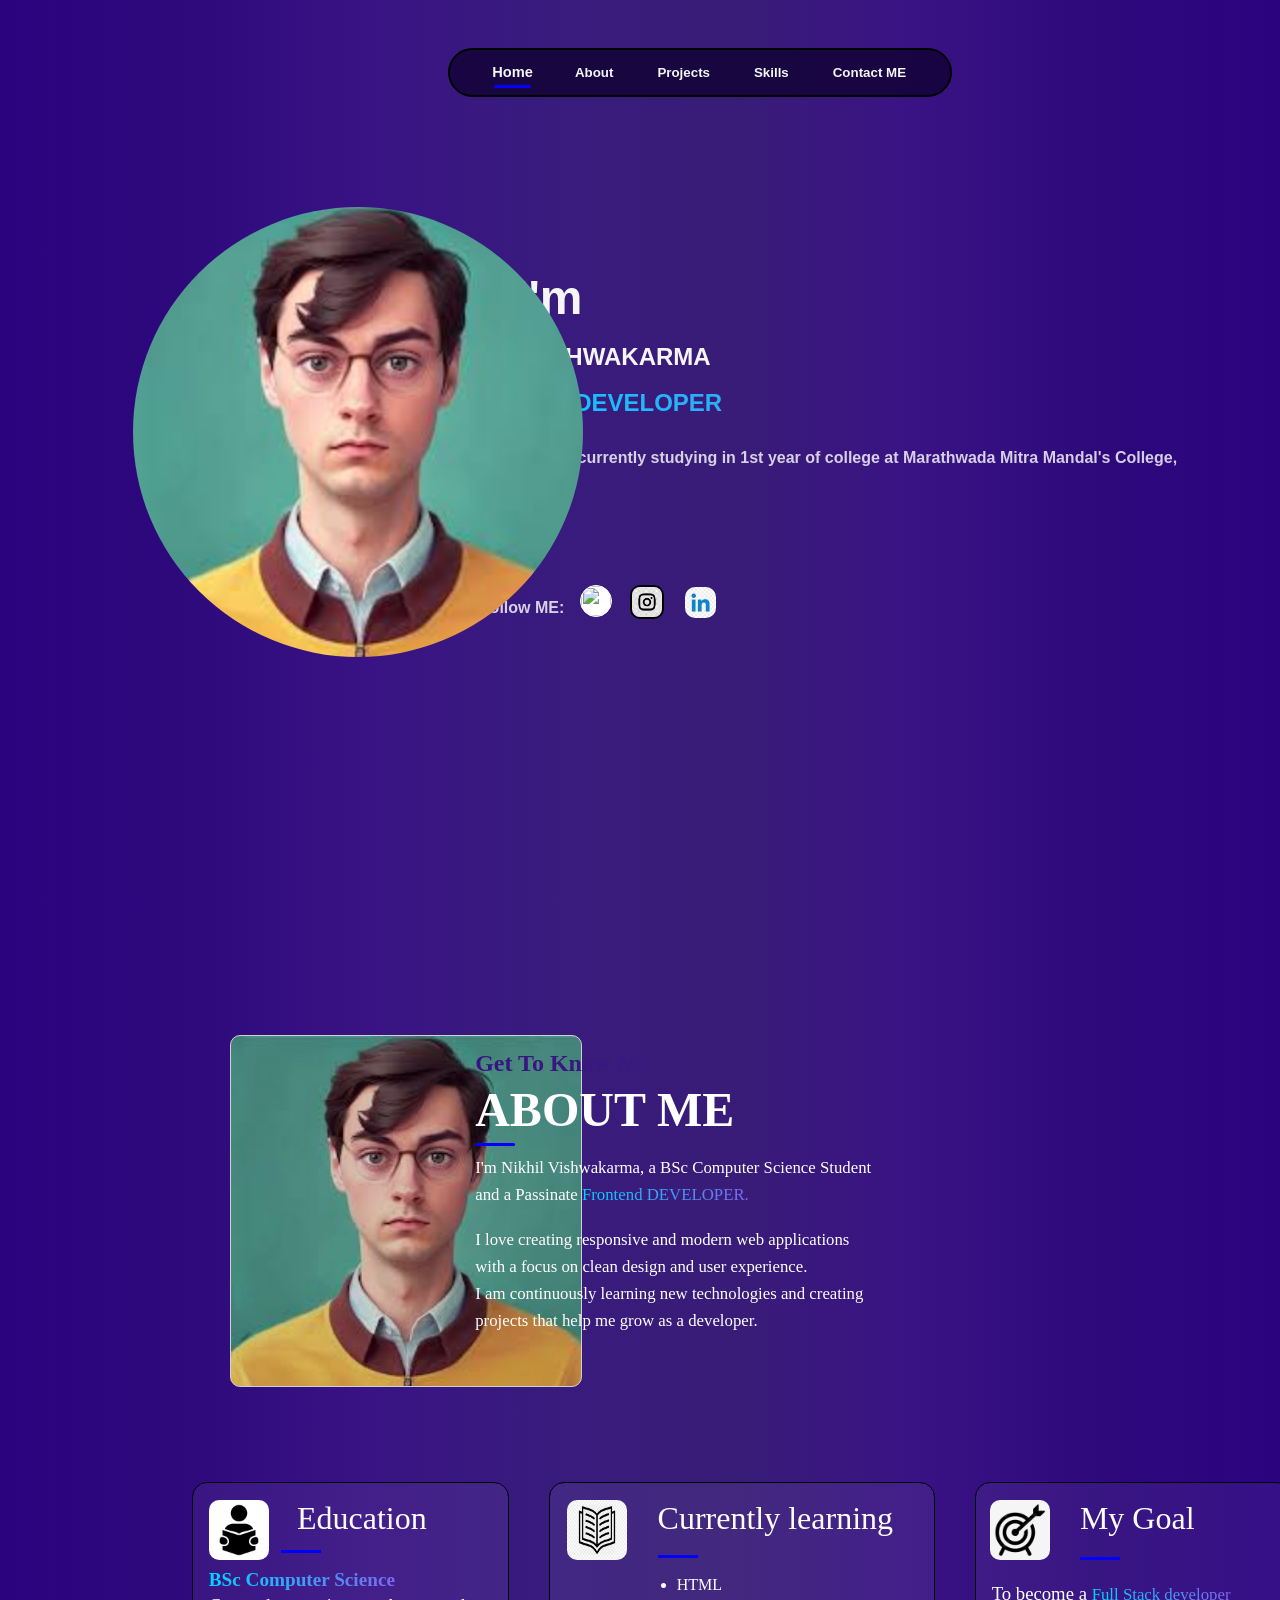
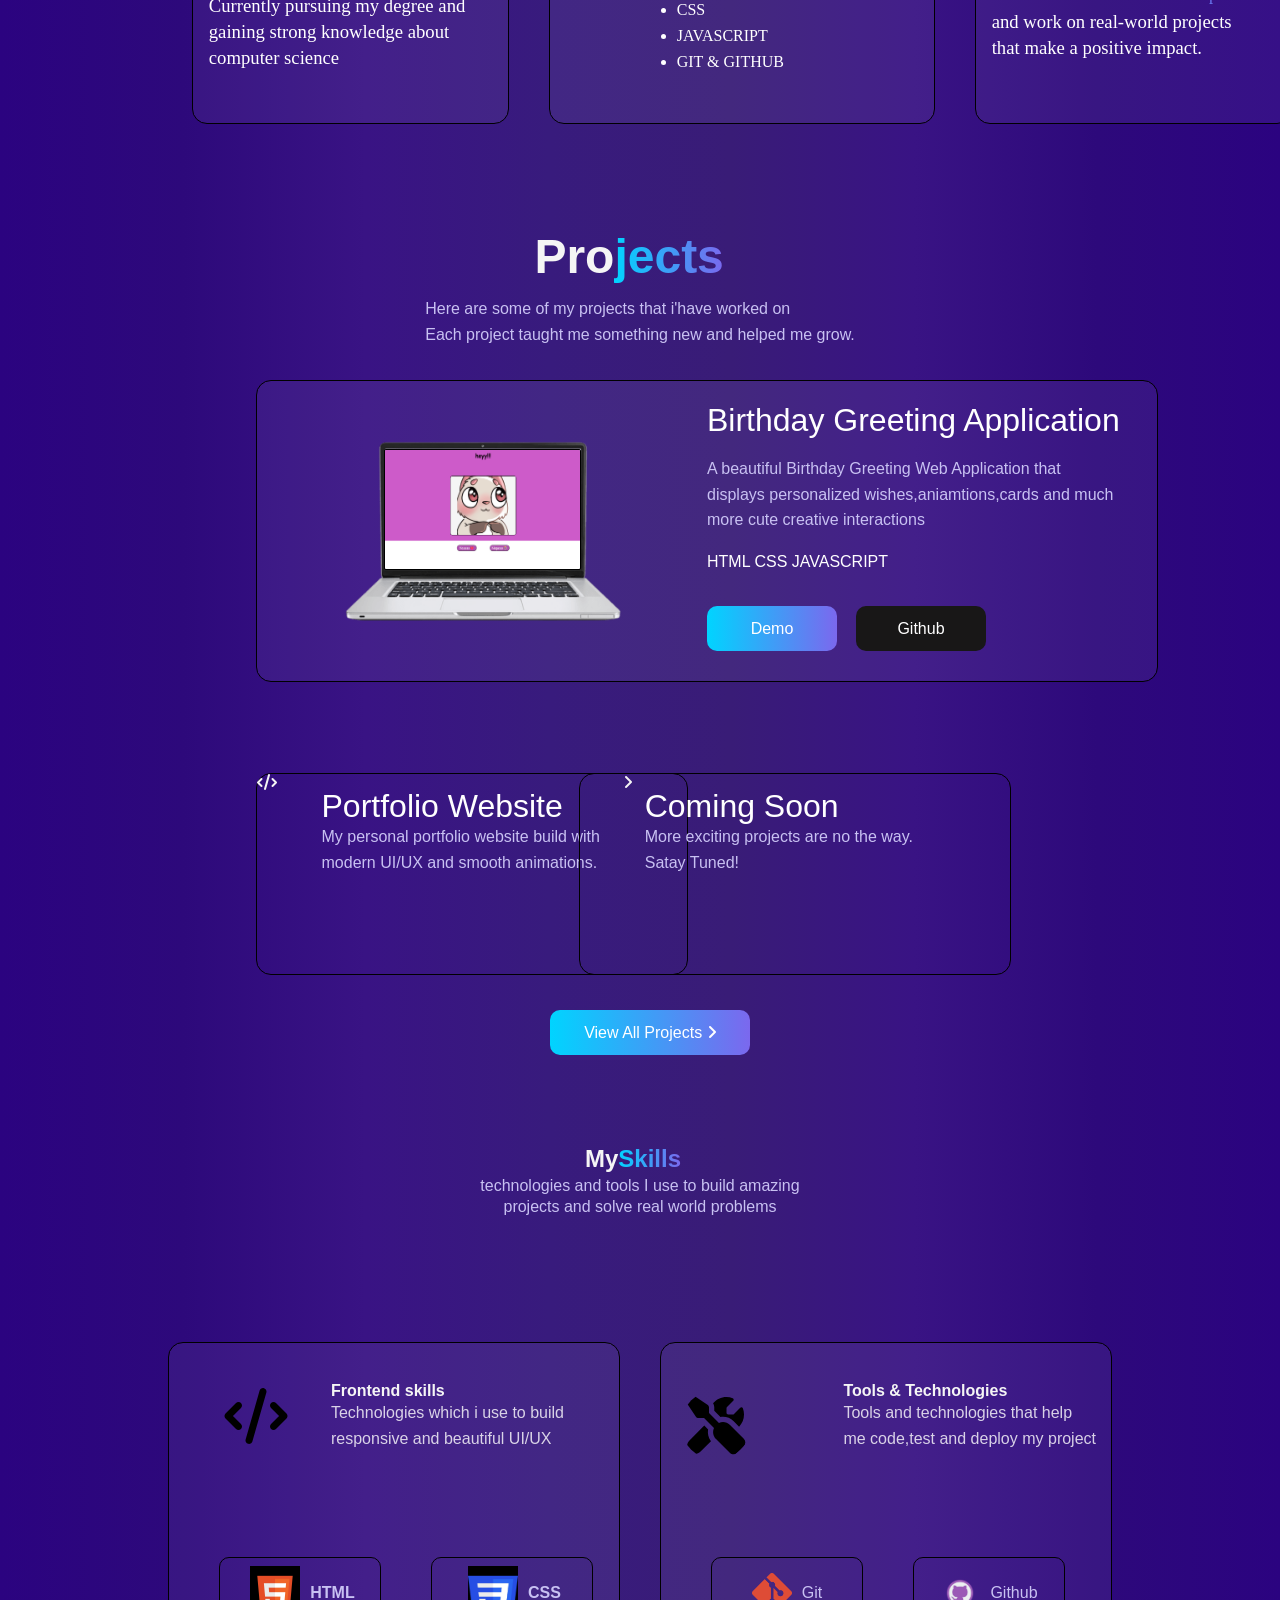
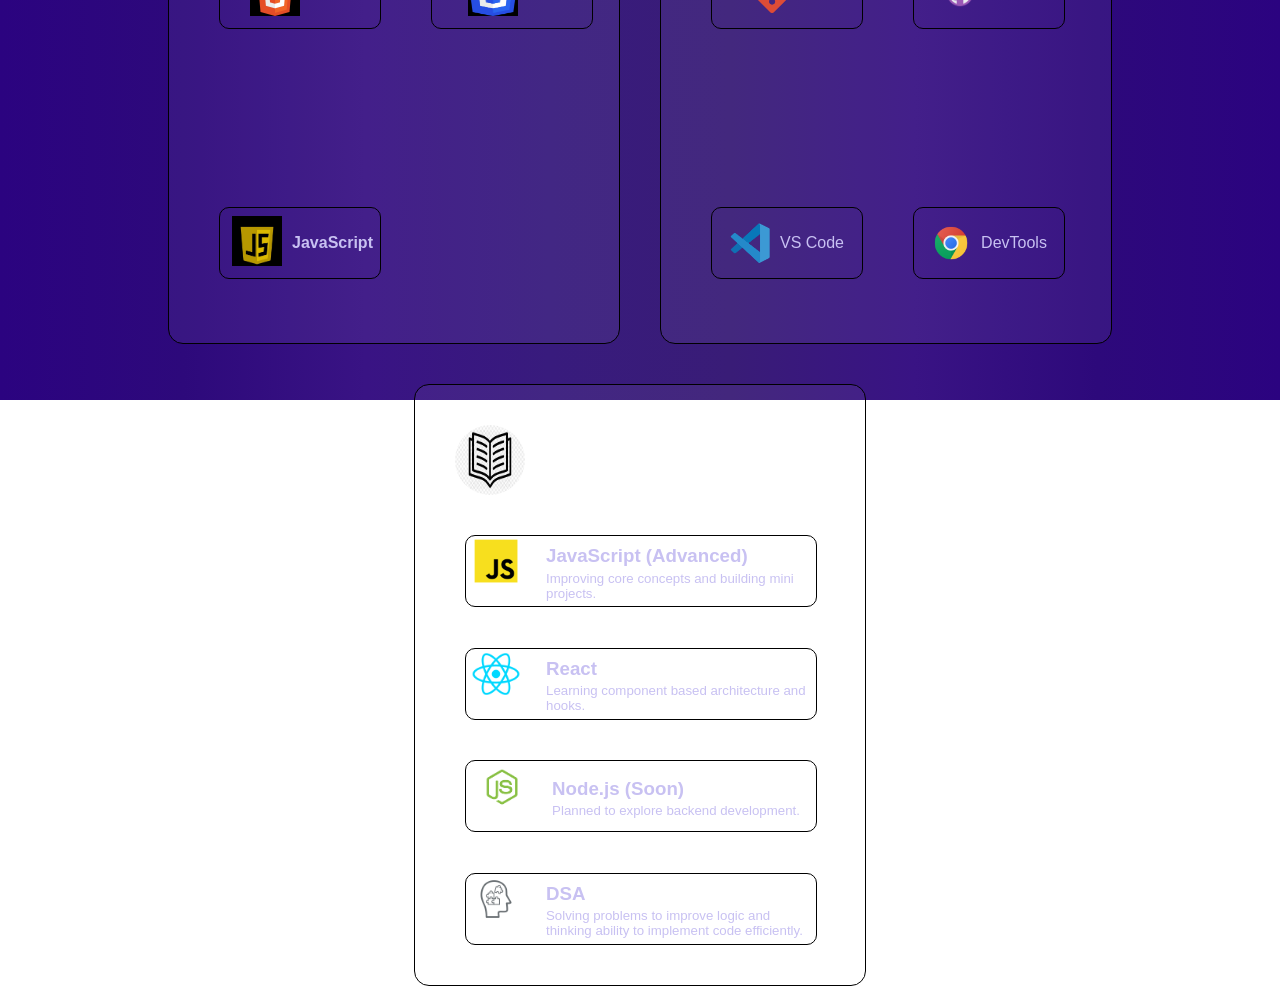
==== commit dac6c702: "skill section completed" ====
--- a/home/home.html
+++ b/home/home.html
@@ -145,25 +145,117 @@
         <div class="skills-container">
             <div class="frontend-skills">
                 <section class="container-s1-sec1">
-                    <h1 class="sec1-h1">Frontend skills</h1>
-                    <h4 class="sec1-h4">Technologies which i use to build <br>responsive and beautiful UI/UX</h4>
+                    <section class="container-s1-sec11">
+                        <img class="skills-icon" src="Skills.svg">
+                    </section>
+                    <section class="container-s1-sec12">
+                        <h1 class="s2-sec1-h1">Frontend skills</h1>
+                        <h4 class="s2-sec1-h4">Technologies which i use to build <br>responsive and beautiful UI/UX</h4>
+                    </section>
                 </section>
                 <section class="container-s1-sec2">
-
-                </section>
-                <section class="container-s1-sec3">
-                </section>
-            </div>
-            <div class="tools">
+                    <div class="skill">
+                        <section class="container-s1-sec211">
+                            <img class="learning-image" src="html5.jpeg">
+                        </section>
+                        <section class="container-s1-sec212">
+                            <h4 class="learning-title">HTML</h4>
+                        </section>
+                    </div>
+                    <div class="skill">
+                        <section class="container-s1-sec211">
+                            <img class="learning-image" src="css icon.jpeg">
+                        </section>
+                        <section class="container-s1-sec212">
+                            <h4 class="learning-title">CSS</h4>
+                        </section>
+                    </div>
+                    <div class="skill">
+                        <section class="container-s1-sec211">
+                            <img class="learning-image" src="javascript icon.jpeg">
+                        </section>
+                        <section class="container-s1-sec212">
+                            <h4 class="learning-title">JavaScript</h4>
+                        </section>
+                    </div>
+                </section>
+            </div>
+            <div class="tools-container">
                 <section class="container-s2-sec1">
-                    <h1 class="s2-sec1-h1">Tools & Technologies</h1>
-                    <h4 class="s2-sec1-h4">Tools and technologies that help<br> me code,test and deploy my project</h4>
+                    <section class="s2-sec11">
+                        <img class="container-s3-book" src="Tools icon.svg">
+                    </section>
+                    <section class="container-s2-sec12">
+                        <h1 class="s2-sec1-h1">Tools & Technologies</h1>
+                        <h4 class="s2-sec1-h4">Tools and technologies that help<br> me code,test and deploy my project</h4>
+                    </section>
+                </section>
+                <section class="container-s2-sec2">
+                    <div class="tools">
+                        <img class="tools-images" src="Git image.png">
+                        <h4 class="tool-name">Git</h4>
+                    </div>
+                    <div class="tools">
+                        <img class="tools-images" src="Github image.png">
+                        <h4 class="tool-name">Github</h4>
+                    </div>
+                    <div class="tools">
+                        <img class="tools-images" src="Vs code image.png">
+                        <h4 class="tool-name">VS Code</h4>
+                    </div>
+                    <div class="tools">
+                        <img class="tools-images" src="Chrome image.png">
+                        <h4 class="tool-name">DevTools</h4>
+                    </div>
                 </section>
             </div>
             <div class="current">
                 <section class="container-s3-sec1">
-                    <h1 class="s3-sec1-h1">Current learning</h1>
-                    <h4 class="s3-sec1-h4">Technologies i'm currently exploring <br>and improving my skills in</h4>
+                    <section class="container-s3-sec11">
+                        <img class="container-s3-book" src="book-icon.jpg"> 
+                    </section>
+                    <section class="container-s3-sec12">
+                        <h1 class="container-s3-sec1-h1">Current learning</h1>
+                        <h5 class="s3-sec1-h4">Technologies i'm currently exploring <br>and improving my skills in</h5>
+                    </section>
+                </section>
+                <section class="container-s3-sec2">
+                    <div class="learning">
+                        <section class="container-s3-sec211">
+                            <img class="learning-image" src="Javascript image.png">
+                        </section>
+                        <section class="container-s3-sec212">
+                            <h3 class="learning-title">JavaScript (Advanced)</h3>
+                            <h5 class="learning-title-des">Improving core concepts and building mini projects.</h5>
+                        </section>
+                    </div>
+                    <div class="learning">
+                        <section class="container-s3-sec211">
+                            <img class="learning-image" src="React image.png">
+                        </section>
+                        <section class="container-s3-sec212">
+                            <h3 class="learning-title">React</h3>
+                            <h5 class="learning-title-des">Learning component based architecture and hooks.</h5>
+                        </section>
+                    </div>
+                    <div class="learning">
+                        <section class="container-s3-sec211">
+                            <img class="learning-image" src="Node.js image.png">
+                        </section>
+                        <section class="container-s3-sec212">
+                            <h3 class="learning-title">Node.js (Soon)</h3>
+                            <h5 class="learning-title-des">Planned to explore backend development.</h5>
+                        </section>
+                    </div>
+                    <div class="learning">
+                        <section class="container-s3-sec211">
+                            <img class="learning-image" src="Dsa image.png">
+                        </section>
+                        <section class="container-s3-sec212">
+                            <h3 class="learning-title">DSA</h3>
+                            <h5 class="learning-title-des">Solving problems to improve logic and thinking ability to implement code efficiently.</h5>
+                        </section>
+                    </div>
                 </section>
             </div>
         </div>
--- a/home/home.css
+++ b/home/home.css
@@ -676,7 +676,8 @@
     font-weight: 100;
     color: #c8c1f2;
 }
-.header-42{
+.header-h42{
+    line-height: 1;
     font-weight: 100;
     color: #c8c1f2;
 }
@@ -701,14 +702,126 @@
     background: rgba(255, 255, 255, 0.05);
 }
 .container-s1-sec1{
-    position: absolute;
-    height: auto;
-    width: 100%;
-    top: 3%;
+    height: 150px;
+    width: 450px;
+    position: absolute;
+    top: 0;
     display: flex;
     justify-content: center;
     align-items: center;
     flex-direction: column;
+}
+.container-s1-sec11{
+    position: absolute;
+    left: 0px;
+    height: auto;
+}
+.skills-icon{
+    height: 70px;
+    width: 70px;
+    border-radius: 50%;
+    padding: 20px;
+    margin-left: 2rem;
+}
+.container-s1-sec12{
+    position: absolute;
+    right: 2.5rem;
+    top: 1.5rem;
+    padding: 15px;
+}
+.container-s1-sec2{
+    position: absolute;
+    bottom: 0%;
+    height: 450px;
+    width: 450px;
+    display: flex;
+    flex-direction: row;
+    flex-wrap: wrap;
+    align-items: center;
+    gap: 50px;
+}
+.skill{
+    height: 70px;
+    width: 160px;
+    border-radius: 10px;
+    border: 0.2px solid black;
+    display: flex;
+    flex-direction: row;
+    justify-content: center;
+    align-items: center;
+    gap: 10px;
+    position: relative;
+    left: 50px;
+}
+
+.tools-container{
+    height: 600px;
+    width: 450px;
+    border: 0.2px solid black;
+    border-radius: 15px;
+    position: relative;
+    background: rgba(255, 255, 255, 0.05);
+}
+.container-s2-sec1{
+    height: 150px;
+    width: 450px;
+    position: absolute;
+    top: 0;
+    display: flex;
+    justify-content: center;
+    align-items: center;
+    flex-direction: column;
+}
+.s2-sec11{
+    position: absolute;
+    left: 0px;
+    width: 110px;
+    height: 150px;
+    top: 1.7rem;
+}
+.container-s2-sec12{
+    position: absolute;
+    right: 0px;
+    top: 1.5rem;
+    padding: 15px;
+}
+.s2-sec1-h4{
+    color: rgba(255, 255, 255, 0.8);
+    line-height: 1.6;
+    font-weight: 100;
+}
+.container-s2-sec2{
+    position: absolute;
+    bottom: 0%;
+    height: 450px;
+    width: 450px;
+    display: flex;
+    flex-direction: row;
+    flex-wrap: wrap;
+    align-items: center;
+    gap: 50px;
+}
+.tools{
+    height: 70px;
+    width: 150px;
+    border-radius: 10px;
+    border: 0.2px solid black;
+    display: flex;
+    flex-direction: row;
+    justify-content: center;
+    align-items: center;
+    gap: 10px;
+    position: relative;
+    left: 50px;
+}
+.tool-name{
+    font-weight: 100;
+    color: #c8c1f2;
+    line-height: 1.6rem;
+}
+.tools-images{
+    height: 40px;
+    width: 40px;
 }
 .current{
     height: 600px;
@@ -719,38 +832,77 @@
     background: rgba(255, 255, 255, 0.05);
 }
 .container-s3-sec1{
-    position: absolute;
+    height: 150px;
+    width: 450px;
+    position: absolute;
+    top: 0;
+}
+.container-s3-sec1-h1{
+    color:white;
+}
+.container-s3-sec11{
+    position: absolute;
+    left: 0px;
     height: auto;
-    width: 100%;
-    top: 3%;
-    display: flex;
-    justify-content: center;
-    align-items: center;
-    flex-direction: column;
+    padding: 20px;
+}
+.container-s3-book{
+    height: 70px;
+    width: 70px;
+    border-radius: 50%;
+    padding: 20px;
+    position: absolute;
+}
+.container-s3-sec12{
+    position: absolute;
+    right: 2rem;
+    top: 1.5rem;
+    padding: 20px;
 }
 .s3-sec1-h4{
     color: rgba(255, 255, 255, 0.8);
+    font-weight: 100;
+}
+.container-s3-sec2{
+    position: absolute;
+    bottom: 0%;
+    height: 450px;
+    width: 450px;
+    display: flex;
+    flex-direction: row;
+    flex-wrap: wrap;
+}
+.learning{
+    height: 70px;
+    width: 350px;
+    border-radius: 10px;
+    border: 0.2px solid black;
+    display: flex;
+    flex-direction: row;
+    justify-content: center;
+    align-items: center;
+    gap: 10px;
+    position: relative;
+    left: 50px;
+}
+.container-s3-sec211{
+    height: 70px;
+    width: 50px;
+}
+.learning-image{
+    margin-left: 5px;
+    height: 50px;
+    width: 50px;
+}
+.container-s3-sec212{
+    padding: 10px;
+    margin-left: 10px;
+}
+.learning-title{
     line-height: 1.6;
-}
-.tools{
-    height: 600px;
-    width: 450px;
-    border: 0.2px solid black;
-    border-radius: 15px;
-    position: relative;
-    background: rgba(255, 255, 255, 0.05);
-}
-.container-s2-sec1{
-    position: absolute;
-    height: auto;
-    width: 100%;
-    top: 3%;
-    display: flex;
-    justify-content: center;
-    align-items: center;
-    flex-direction: column;
-}
-.s2-sec1-h4{
-    color: rgba(255, 255, 255, 0.8);
-    line-height: 1.6;
-}+    color: #c8c1f2;
+}
+.learning-title-des{
+    font-weight: 100;
+    color: #c8c1f2;
+}
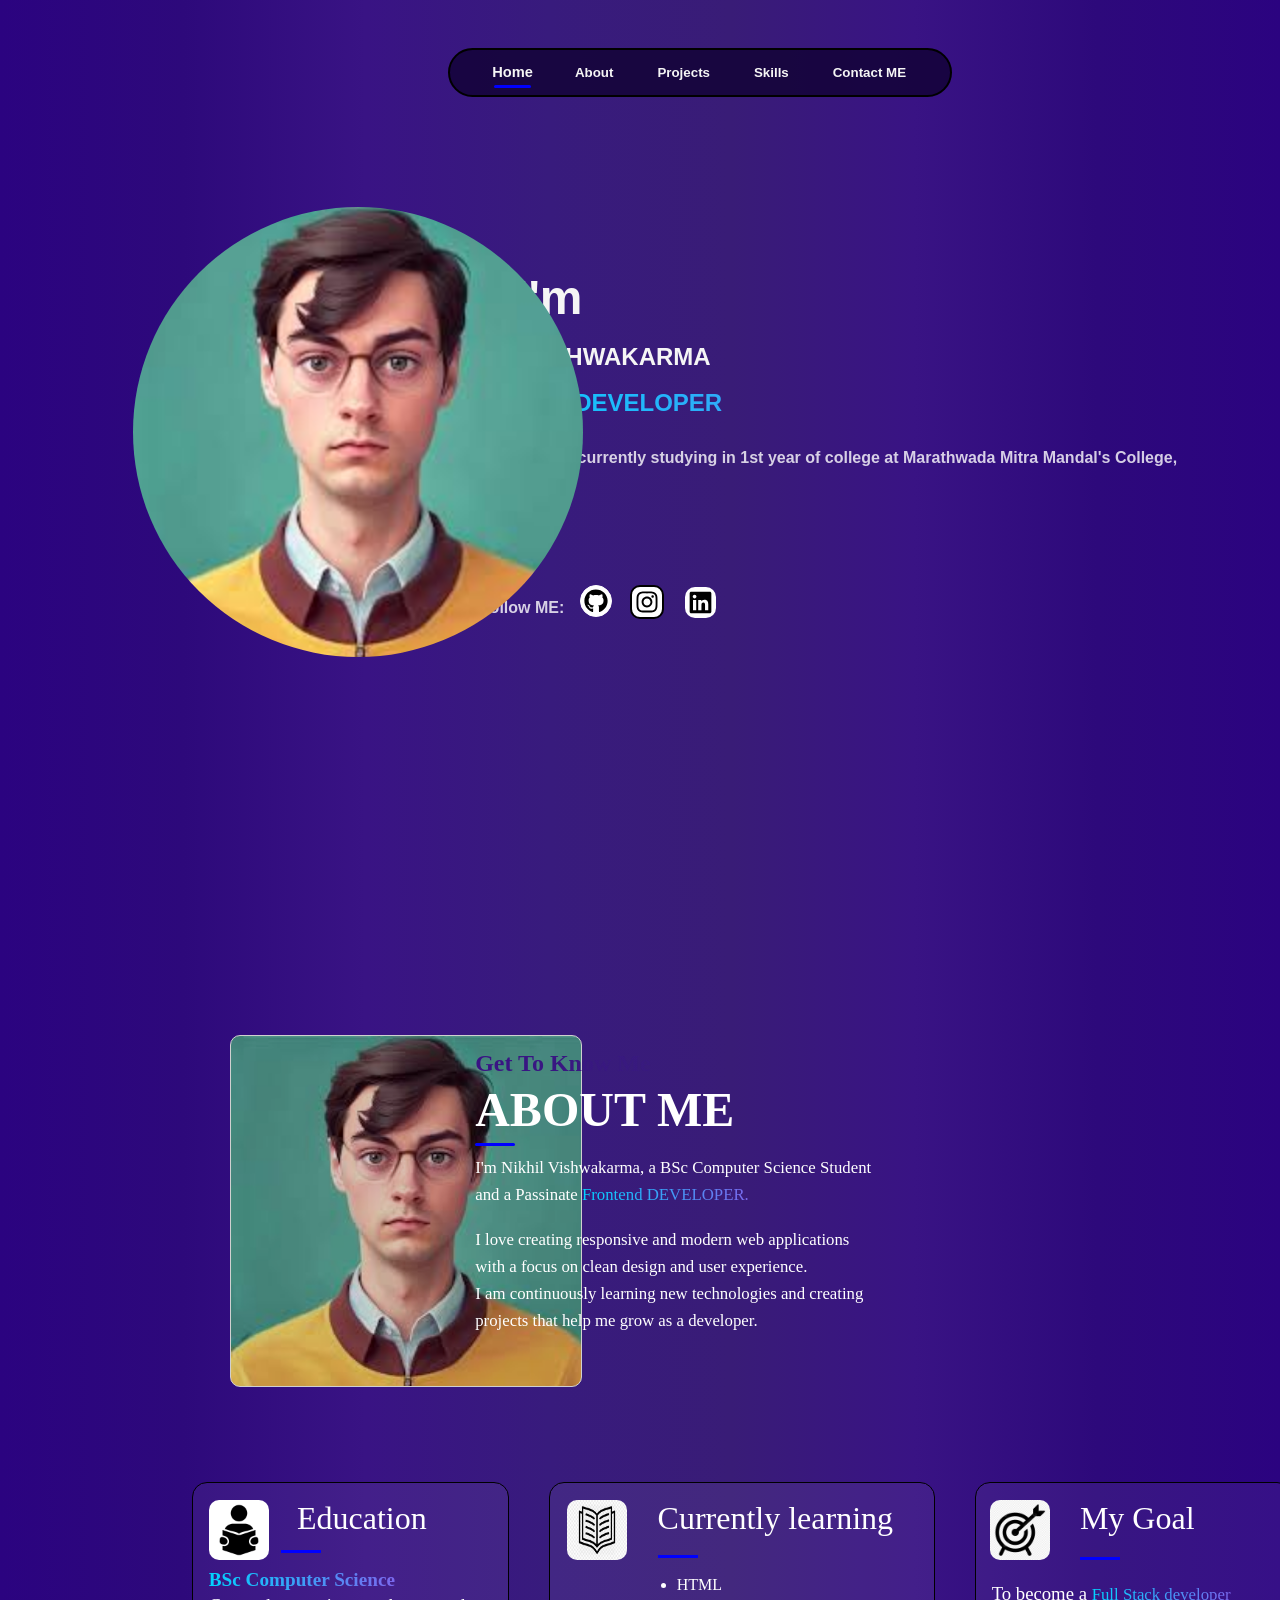
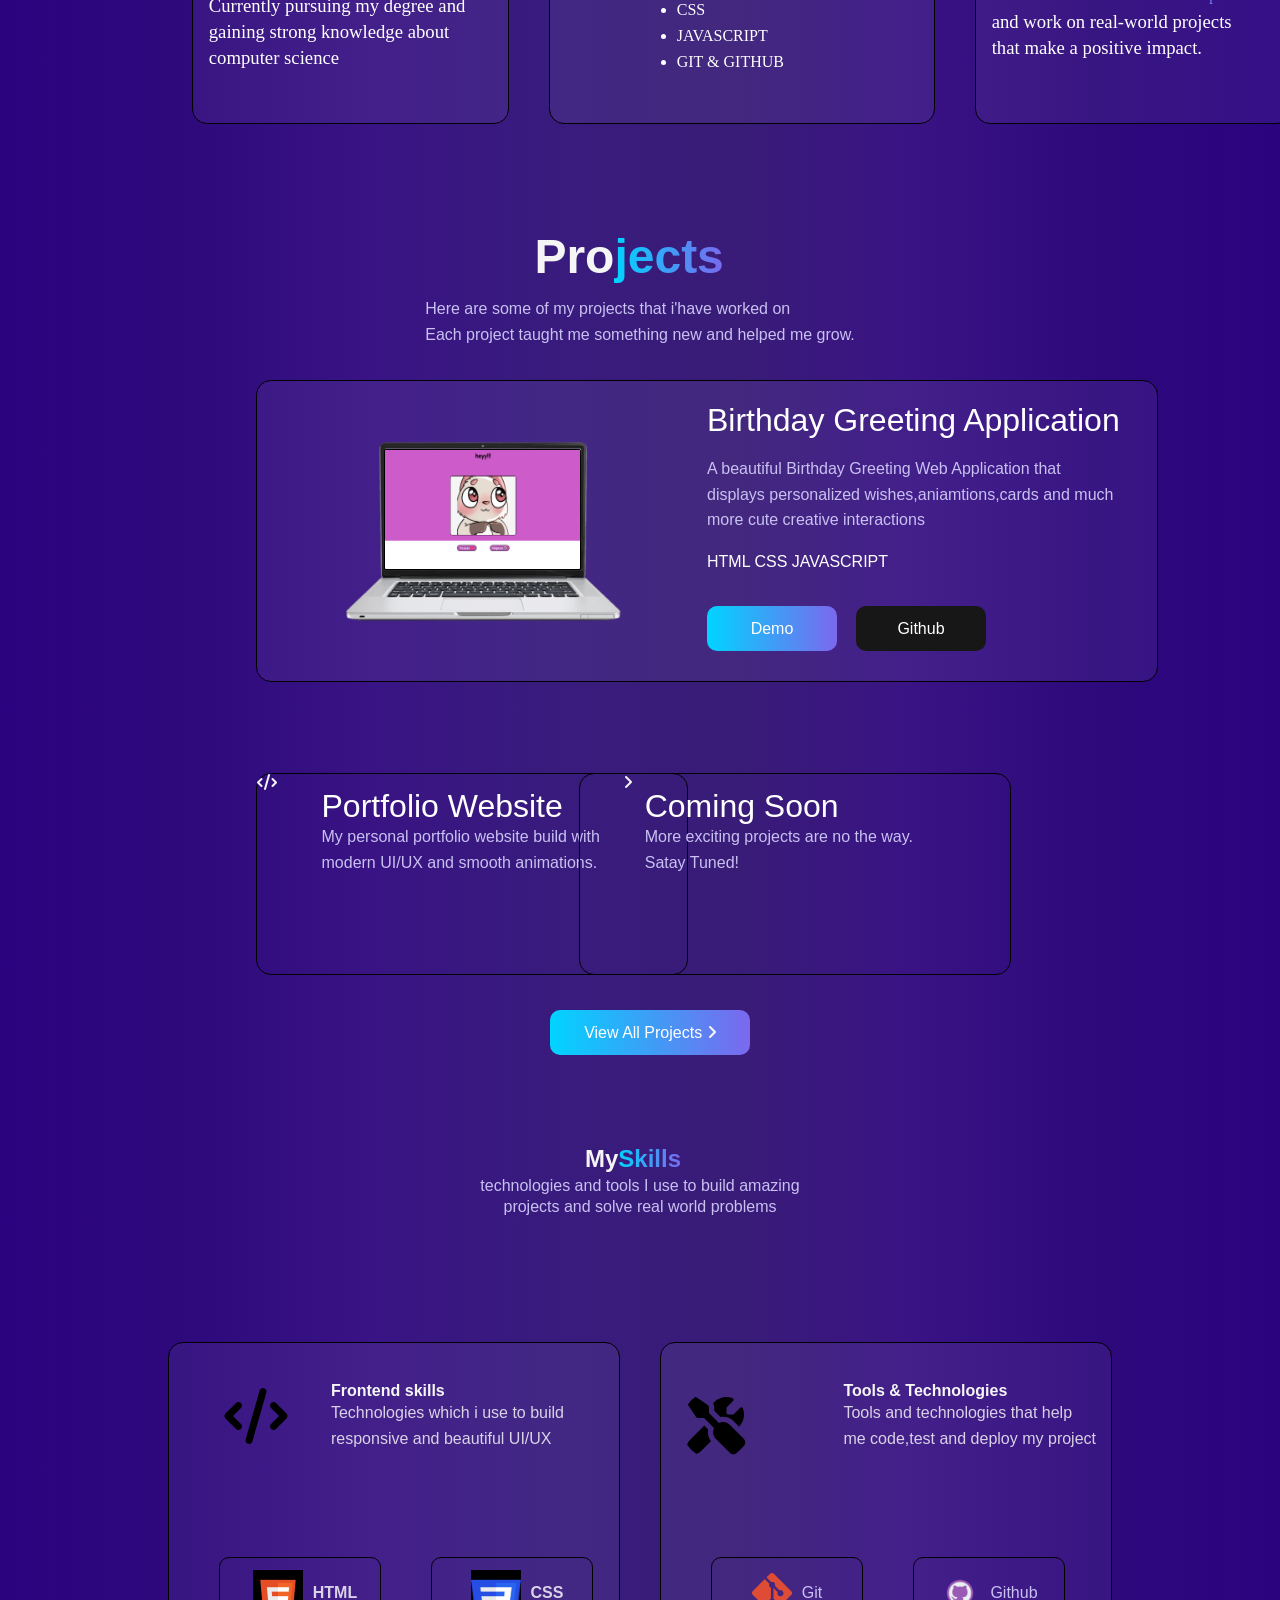
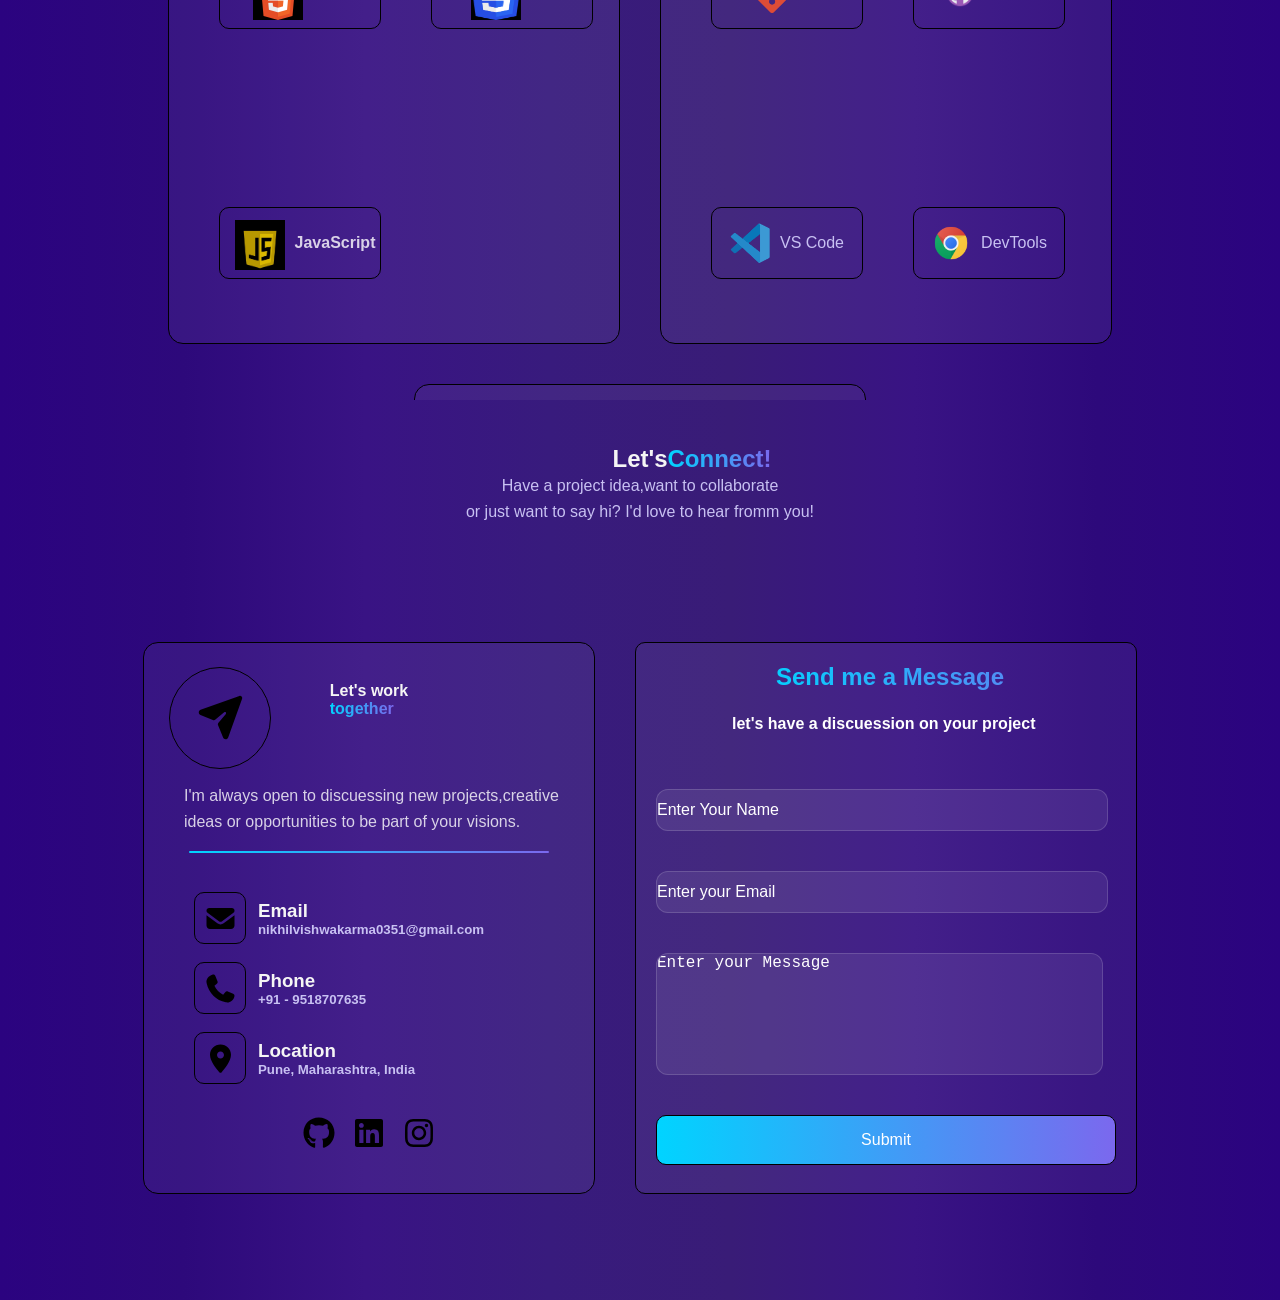
==== commit 51ee72d0: "all sections completed(except polishing & detailing)" ====
--- a/home/home.html
+++ b/home/home.html
@@ -22,9 +22,9 @@
         </div>
         <div class="social-links">
             <h4 class="h04">Follow ME:</h4>
-            <img class="git" src="github-icon.png" onclick="location.href='https://github.com/nikkkhil06/Portfolio'">
-            <img class="insta" src="instagram-icon.jpg" onclick="location.href='https://instagram.com/nikhilvishwakarma06'">
-            <img class="linkedin" src="linkedin-icon.jpg">
+            <img class="git" src="Github-icon.svg" onclick="location.href='https://github.com/nikkkhil06/Portfolio'">
+            <img class="insta" src="Instagram-icon.svg" onclick="location.href='https://instagram.com/nikhilvishwakarma06'">
+            <img class="linkedin" src="Linkedin-icon.svg">
         </div>
 
         <div class="photo-sec">
@@ -260,4 +260,73 @@
             </div>
         </div>
     </section>
+    <section class="contact">
+        <header class="contact-header">
+            <h1 class="con-head-h1">Let's<span class="con-head-h1-span"> Connect!</span></h1>
+            <h4 class="con-head-h4">Have a project idea,want to collaborate</h4>
+            <h4 class="con-head-h42">or just want to say hi? I'd love to hear fromm you!</h4>
+        </header>
+        <div class="detail-container">
+            <div class="detail-con1">
+                <section class="con1-sec1">
+                    <section class="con1-sec11">
+                        <img class="plane" src="Paper-plane-icon.svg">
+                    </section>
+                    <section class="con1-sec12">
+                        <h1 class="con1-sec12-h1">Let's work</h1>
+                        <h1 class="con1-sec12-h12"><span class="con1-sec12-h1-span">together</span></h1>
+                    </section>
+                </section>
+                <section class="con1-sec2">
+                    <h4 class="con1-sec2-h4">I'm always open to discuessing new projects,creative ideas or opportunities to be part of your visions.</h4>
+                </section>
+                <div class="bar"></div>
+                <section class="con1-sec3">
+                    <div class="detail-boxes">
+                        <section class="con1-sec3-sec1">
+                            <img class="contact-icons" src="envelope-icon.svg">
+                        </section>
+                        <section class="con1-sec3-sec12">
+                            <h3 class="con1-sec3-sec12-h3">Email</h3>
+                            <h5 class="con1-sec3-sec12-h5">nikhilvishwakarma0351@gmail.com</h5>
+                        </section>
+                    </div>
+                    <div class="detail-boxes">
+                        <section class="con1-sec3-sec1">
+                            <img class="contact-icons" src="Phone-icon.svg">
+                        </section>
+                        <section class="con1-sec3-sec12">
+                            <h3 class="con1-sec3-sec12-h3">Phone</h3>
+                            <h5 class="con1-sec3-sec12-h5">+91 - 9518707635</h5>
+                        </section>
+                    </div>
+                    <div class="detail-boxes">
+                        <section class="con1-sec3-sec1">
+                            <img class="contact-icons" src="Location-dot-icon.svg">
+                        </section>
+                        <section class="con1-sec3-sec12">
+                            <h3 class="con1-sec3-sec12-h3">Location</h3>
+                            <h5 class="con1-sec3-sec12-h5">Pune, Maharashtra, India</h5>
+                        </section>
+                    </div>
+                </section>
+                <section class="con1-sec4">
+                    <img class="contact-social-icons" src="Github-icon.svg">
+                    <img class="contact-social-icons" src="Linkedin-icon.svg">
+                    <img class="contact-social-icons" src="Instagram-icon.svg">
+                </section>
+            </div>
+            <div class="contact-container">
+                <h2 class="form-h1">Send me a Message</h2>
+                <h4 class="form-h4">let's have a discuession on your project</h4>
+                <form class="contact-form">
+                    <input type="text" placeholder="Enter Your Name">
+                    <input type="email" placeholder="Enter your Email">
+                    <textarea placeholder="Enter your Message"></textarea>
+                    <input class="submit-detail" type="submit" placeholder="submit">
+
+                </form>
+            </div>
+        </div>
+    </section>
 </body>
--- a/home/home.css
+++ b/home/home.css
@@ -890,9 +890,10 @@
     width: 50px;
 }
 .learning-image{
-    margin-left: 5px;
+    margin-left: 10px;
     height: 50px;
     width: 50px;
+    margin-top: 7px;
 }
 .container-s3-sec212{
     padding: 10px;
@@ -900,9 +901,242 @@
 }
 .learning-title{
     line-height: 1.6;
+}
+.learning-title-des{
+    font-weight: 100;
     color: #c8c1f2;
 }
-.learning-title-des{
+
+
+.contact{
+    height: 100vh;
+    width: 100vw;
+    color: whitesmoke;
+    font-family: 'Poppins', sans-serif;
+    position: relative;
+    background: linear-gradient(to right, #2b0380, #2d097b, #391384, #381b7d, #391c77, #391384, #2d097b, #2b0380);
+}
+.contact-header{
+    height: auto;
+    width: 100vw;
+    position: absolute;
+    display: flex;
+    flex-direction: column;
+    justify-content: center;
+    align-items: center;
+    top: 5%;
+}
+.con-head-h1{
+
+}
+.con-head-h1-span{
+    position: absolute;
+    background: linear-gradient(to right, #00d4ff, #7b68ee);
+    -webkit-background-clip: text;
+    color: transparent;
+}
+.con-head-h4{
     font-weight: 100;
     color: #c8c1f2;
 }
+.con-head-h42{
+    font-weight: 100;
+    color: #c8c1f2;
+}
+.detail-container{
+    position: absolute;
+    bottom: 2%;
+    height: 640px;
+    width: 100vw;
+    border-radius: 15px;
+    display: flex;
+    flex-wrap: wrap;
+    flex-direction: row;
+    justify-content: center;
+    gap: 40px;
+}
+.detail-con1{
+    height: 550px;
+    width: 450px;
+    border: 0.2px solid black;
+    border-radius: 15px;
+    position: relative;
+    background: rgba(255, 255, 255, 0.05);
+}
+.con1-sec1{
+    height: 150px;
+    width: 450px;
+    position: absolute;
+    top: 0;
+    display: flex;
+    justify-content: center;
+    align-items: center;
+    flex-direction: column;
+}
+.con1-sec11{
+    border-radius: 50%;
+    border: 0.2px solid black;
+    height: 100px;
+    width: 100px;
+    position: absolute;
+    left: 25px;
+}
+.plane{
+    height: 50px;
+    width: 50px;
+    padding: 25px;
+}
+.con1-sec12{
+    position: absolute;
+    top: 1.5rem;
+    padding: 15px;
+}
+.con1-sec12-h1{
+
+}
+.con1-sec12-h1-span{
+    position: absolute;
+    background: linear-gradient(to right, #00d4ff, #7b68ee);
+    -webkit-background-clip: text;
+    color: transparent;
+}
+.con1-sec2{
+    position: absolute;
+    top: 7.5rem;
+    padding: 20px;
+}
+.con1-sec2-h4{
+    color: rgba(255, 255, 255, 0.8);
+    line-height: 1.6;
+    font-weight: 100;
+    margin-left: 20px;
+}
+.bar{
+    background: linear-gradient(to right, #00d4ff, #7b68ee);
+    height: 2px;
+    width: 80%;
+    position: absolute;
+    left: 10%;
+    top: 13rem;
+    border-radius: 5px
+}
+.con1-sec3{
+    position: absolute;
+    top: 240px;
+    height: 260px;
+    width: 450px;
+}
+.detail-boxes{
+    height: 70px;
+    width: 350px;
+    border-radius: 10px;
+    display: flex;
+    flex-direction: row;
+    justify-content: center;
+    align-items: center;
+    gap: 10px;
+    position: relative;
+    left: 50px;
+}
+.con1-sec3-sec1{
+    height: 50px;
+    width: 50px;
+    position: absolute;
+    left: 0;
+    border: 0.2px solid black;
+    border-radius: 10px;
+}
+.contact-icons{
+    margin-top: 3px;
+    margin-left: 3px;
+    height: 35px;
+    width: 35px;
+    padding: 5px;
+}
+.con1-sec3-sec12{
+    position: absolute;
+    left: 4rem;
+}
+.con1-sec3-sec12-h3{
+    
+}
+.con1-sec3-sec12-h5{
+    color: #c8c1f2;
+}
+.con1-sec4{
+    height: 80px;
+    width: 450px;
+    position: absolute;
+    bottom: 0;
+    display: flex;
+    justify-content: center;
+    gap: 10px;
+}
+.contact-social-icons{
+    height: 40px;
+    width: 40px;
+}
+.contact-container{
+    height: 550px;
+    width: 500px;
+    border: 0.2px solid black;
+    border-radius: 10px;
+    background: rgba(255, 255, 255, 0.05);
+}
+.contact-form{
+    display: flex;
+    flex-direction: column;
+    gap: 40px;
+    padding: 20px;
+}
+.form-h1{
+    padding: 20px;
+    margin-left: 7.5rem;
+}
+.form-h4{
+    margin-left: 6rem;
+    color: white;
+    margin-bottom: 2rem;
+}
+input{
+    height: 40px;
+    width: 450px;
+    border: 0.2px solid black;
+    border-radius: 10px;
+    background: rgba(255, 255, 255, 0.08);
+    border: 1px solid rgba(255, 255, 255, 0.15);
+    border-radius: 12px;
+    color: white;
+    font-size: 16px;
+    outline: none;
+}
+textarea{
+    width: 445px;
+    resize: none;
+    height: 120px;
+    background: rgba(255, 255, 255, 0.08);
+    border: 1px solid rgba(255, 255, 255, 0.15);
+    border-radius: 12px;
+    color: white;
+    font-size: 16px;
+    outline: none;
+}
+input::placeholder,
+textarea::placeholder{
+    color: white;
+    font-size: 16px;
+}
+.submit-detail{
+    height: 50px;
+    width: 460px;
+    border: 0.2px solid black;
+    border-radius: 10px;
+    color: white;
+    font-size: medium;
+    background: linear-gradient(to right, #00d4ff, #7b68ee);
+    transition: 0.15s;
+}
+.submit-detail:hover{
+    transform: translateY(-3px);
+    box-shadow: 0 0 25px rgba(0,212,255,0.4);
+}
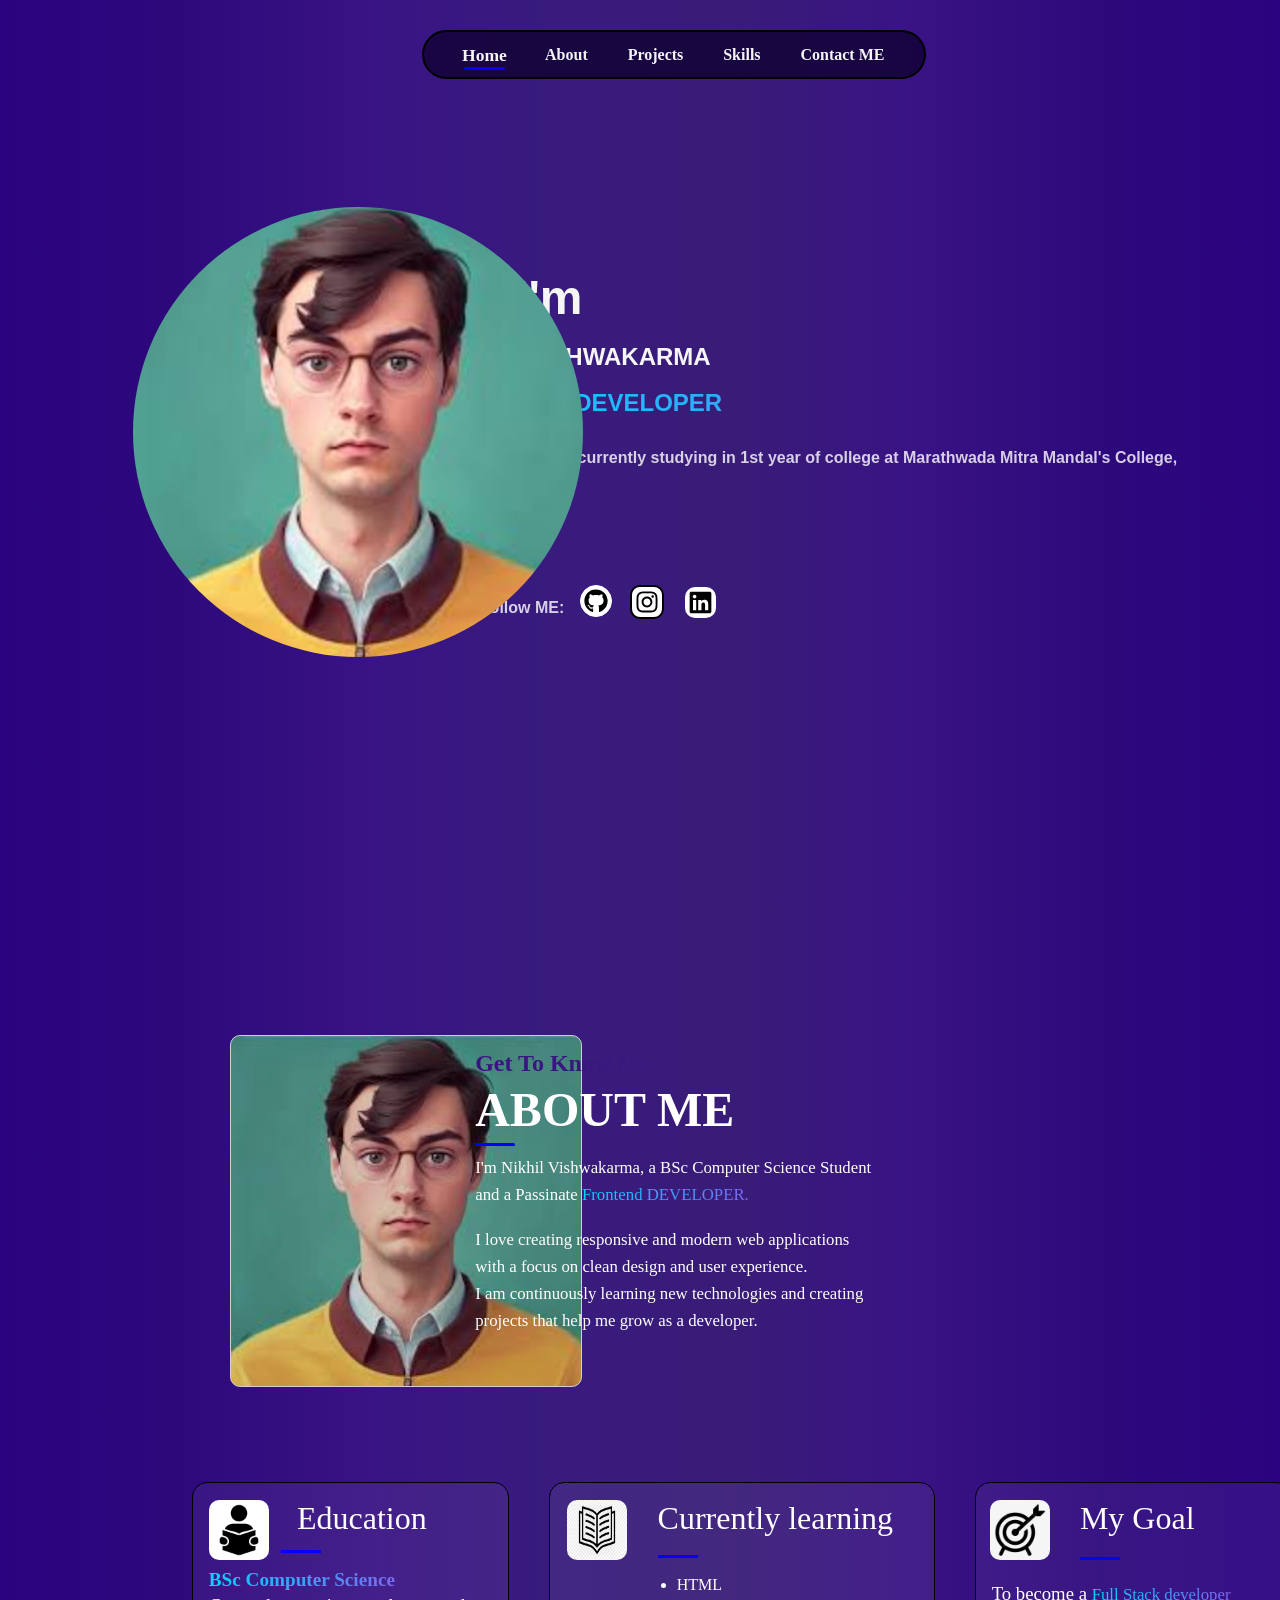
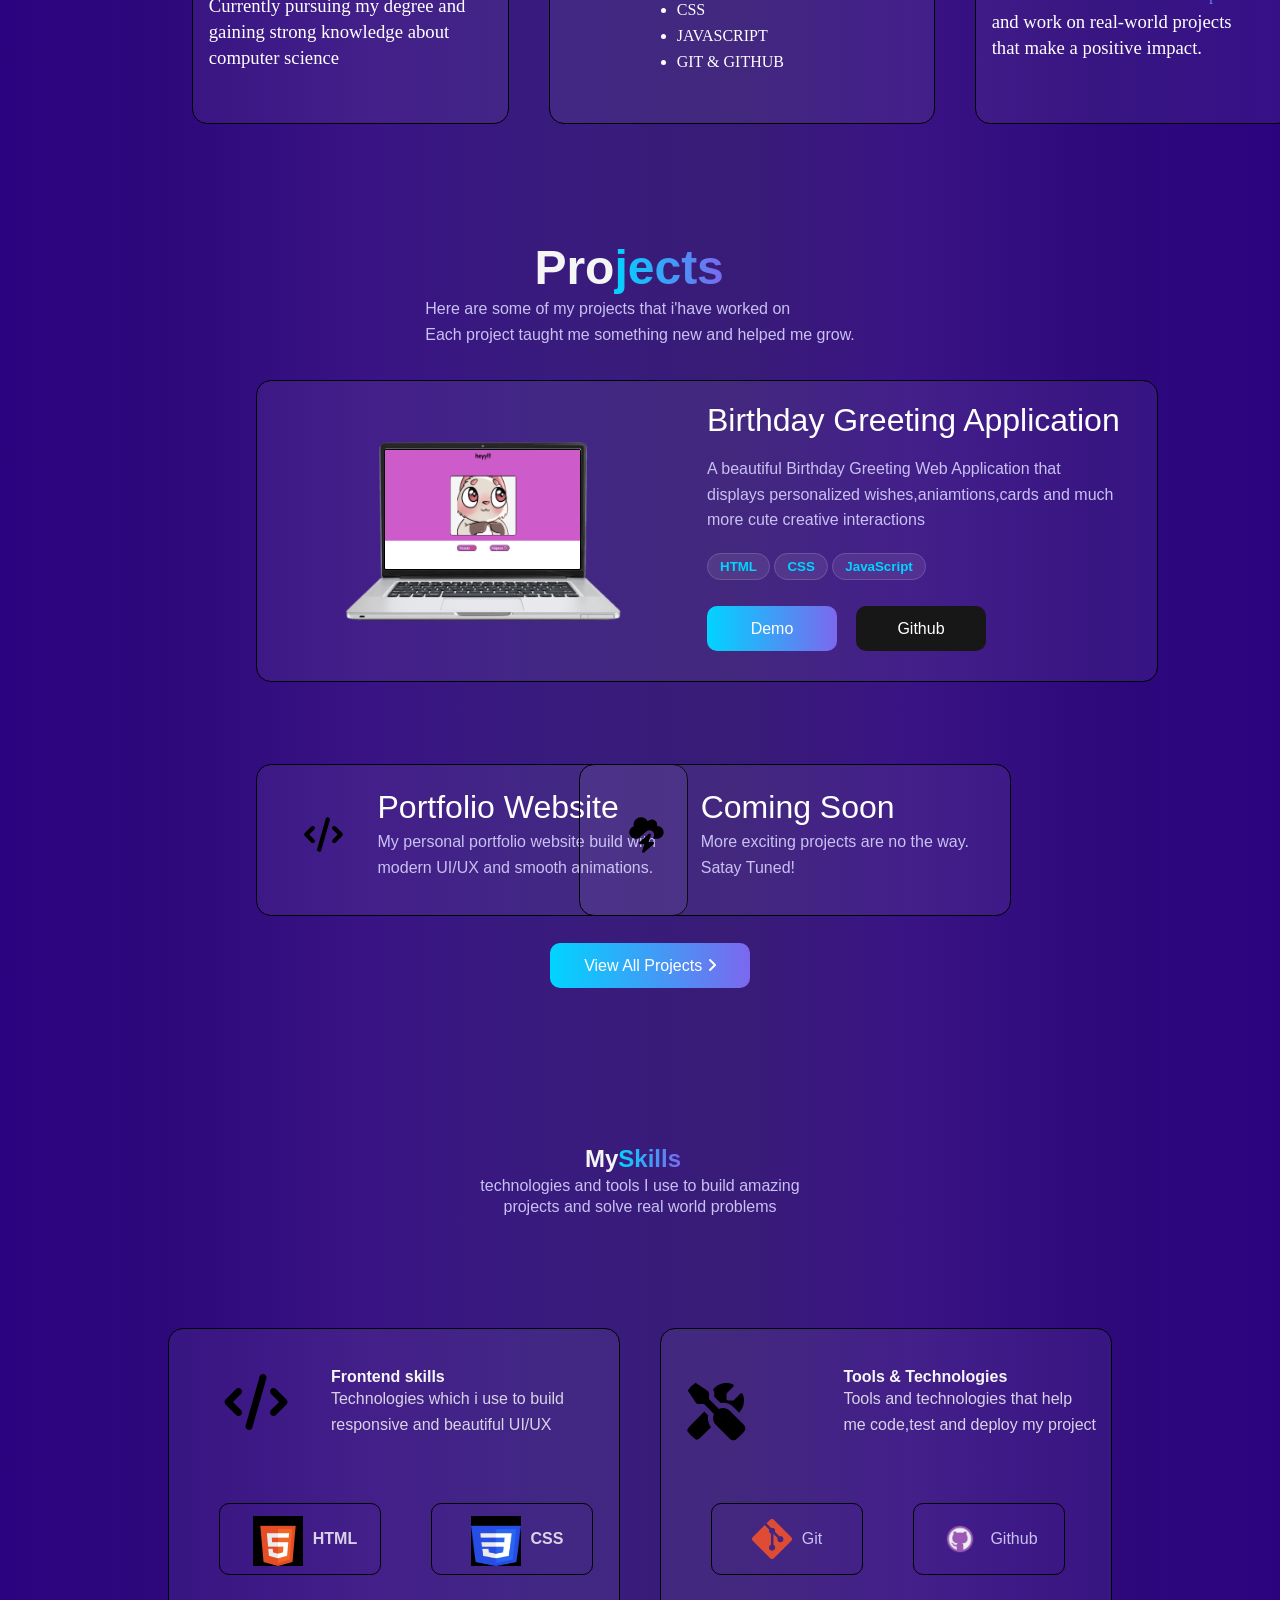
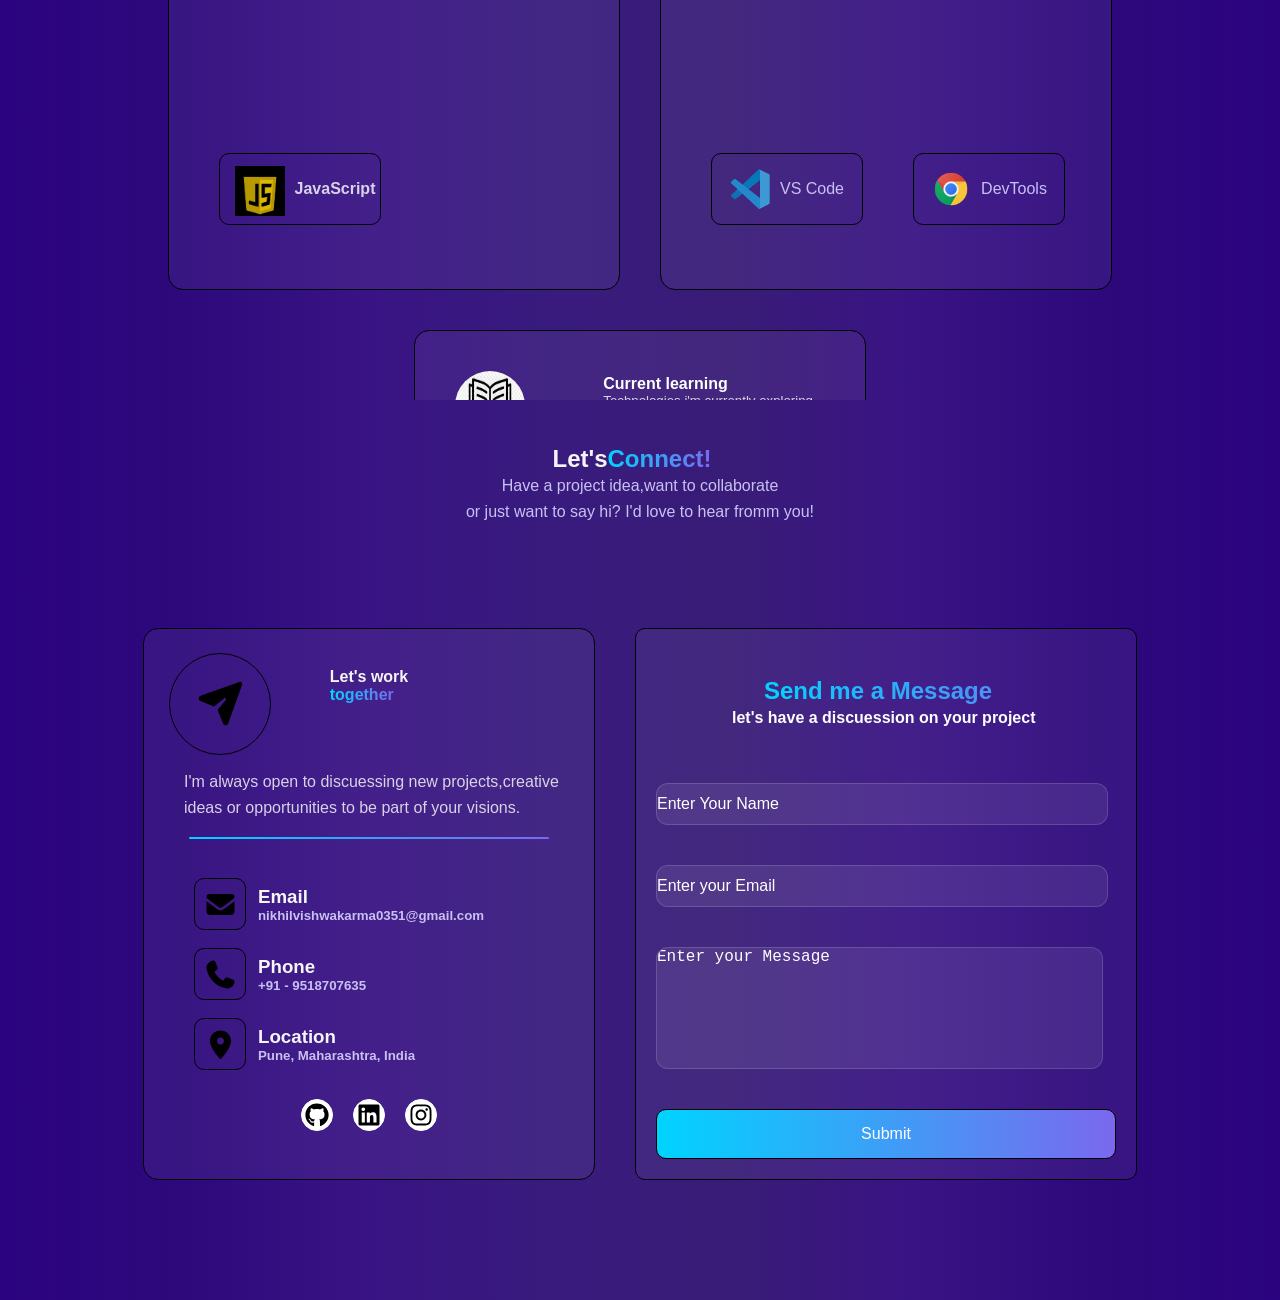
==== commit 30abe7b6: "Polishing of portfolio DONE" ====
--- a/home/home.html
+++ b/home/home.html
@@ -1,19 +1,20 @@
 <!DOCTYPE html>
+<html>
 <head>
     <title>My PORTFOLIO</title>
     <link rel="stylesheet" href="home.css">
     <link rel="stylesheet" href="https://cdnjs.cloudflare.com/ajax/libs/font-awesome/6.5.1/css/all.min.css">
 </head>
 <body>
-    <section class="home">
-        <div class="navbar">  
-            <a class="nav-item" id="button1" onclick="SmoothScroll('1')"> Home</a>
-            <a class="nav-item" id="button2" onclick="SmoothScroll('2')">About</a>
-            <a class="nav-item" id="button3" onclick="SmoothScroll('3')">Projects</a>
-            <a class="nav-item" id="button4" onclick="SmoothScroll('4')">Skills</a>
-            <a class="nav-item" id="button5" onclick="SmoothScroll('5')">Contact ME</a>
+    <div class="navbar">  
+            <a class="nav-item" href="#home-section"> Home</a>
+            <a class="nav-item" href="#about-section">About</a>
+            <a class="nav-item" href="#project-section">Projects</a>
+            <a class="nav-item" href="#skills-section">Skills</a>
+            <a class="nav-item" href="#contact-section">Contact ME</a>
             <div class="mainslider"></div>
         </div>
+    <section class="home" id="home-section">
         <div class="info-sec">
             <h1 style="font-size:3rem;font-weight: 800;">Hi, I'm <br> </h1><br>
             <h1 class="2ndhead" style="font-weight:800;" >NIKHIL VISHWAKARMA<br> </h1><br>
@@ -26,36 +27,9 @@
             <img class="insta" src="Instagram-icon.svg" onclick="location.href='https://instagram.com/nikhilvishwakarma06'">
             <img class="linkedin" src="Linkedin-icon.svg">
         </div>
-
-        <div class="photo-sec">
-        </div>
-        <script>
-            function SmoothScroll(sectionID){
-                if(sectionID=='about-me'){
-                document.getElementById('about-me').scrollIntoView({behavior:'smooth'});
-            }
-        }
-        </script>
-        <script>
-        const items = document.querySelectorAll(".nav-item");
-        const slider = document.querySelector(".mainslider");
-        const firstItem = items[0];
-        firstItem.classList.add("active");
-        slider.style.left = firstItem.offsetLeft + "px";
-        slider.style.width = firstItem.offsetWidth + "px";
-        items.forEach(item=>{
-            item.addEventListener("click",()=>{
-                items.forEach(i=>{
-                    i.classList.remove("active"); 
-            });
-                item.classList.add("active");
-                slider.style.left = item.offsetLeft + "px";
-                slider.style.width = item.offsetWidth + "px";
-                });   
-        });  
-        </script>
-    </section>
-    <section class="about-me" id="about-me">
+        <div class="photo-sec"></div>
+    </section>
+    <section class="about-me" id="about-section">
         <div class="photo-sec2"></div>
         <div class="details">
             <h4 class="details-h4">Get To Know Me</h4>
@@ -92,7 +66,7 @@
             </div>
         </div>
     </section>
-    <section class="project">
+    <section class="project" id="project-section">
         <header class="project-head1">
         <h1 class="project-h1">Pro<span class="project-span1">jects</span></h1><br>
         <h4 class="project-h4">Here are some of my projects that i'have worked on<br>Each project taught me something new and helped me grow.</h4>
@@ -105,7 +79,11 @@
             <section class="pro1-sec2">
                 <h1 class="pro1-sec2-h1">Birthday Greeting Application</h1>
                 <h4 class="pro1-sec2-h4">A beautiful Birthday Greeting Web Application that <br> displays  personalized wishes,aniamtions,cards and much <br>more cute creative interactions</h4>
-                <section class="pro1-sec2-sec1"> HTML CSS JAVASCRIPT</section>
+                <section class="pro1-sec2-sec1"> 
+                    <span class="pro1-sec2-badge">HTML</span>
+                    <span class="pro1-sec2-badge">CSS</span>
+                    <span class="pro1-sec2-badge">JavaScript</span>
+                </section>
                 <button class="project1-livebtn">Demo</button>
                 <button class="project1-githubbtn">Github</button>
             </section>
@@ -113,30 +91,28 @@
         <div class="projects-2">
             <div class="pro2-container">
             <section class="pro2-sec1">
-                <i class="fa-solid fa-code"></i>
+                <img src="Skills.svg">
             </section>
             <section class="pro2-sec2">
                 <h1 class="pro2-sec2-h1">Portfolio Website</h1>
                 <h4 class="pro2-sec2-h4">My personal portfolio website build with modern UI/UX and smooth animations.</h4>
             </section>
-            <section class="pro2-sec3">
-                <i class="fa-solid fa-angle-right"></i>
-            </section>
             </div>
         </div>
         <div class="projects-3">
             <div class="pro3-container">
-                <section class="pro3-sec1"></section>
+                <section class="pro3-sec1">
+                    <img src="thunder-bolt.svg">
+                </section>
                 <section class="pro3-sec2">
                     <h1 class="pro3-sec2-h1">Coming Soon</h1>
                     <h4 class="pro3-sec2-h4">More exciting projects are no the way.<br>Satay Tuned!</h4>
                 </section>
-                <section class="pro3-sec3"></section>
             </div>
         </div>
         <button class="project-button" onclick="location.href='all-projects.html'">View All Projects    <i class="fa-solid fa-angle-right"></i></button>
     </section>
-    <section class="skills">
+    <section class="skills" id="skills-section">
         <header class="skills-header">
         <h1 class="header-h1">My <span class="skill-span1">Skills</span></h1>
         <h4 class="header-h4">technologies and tools I use to build amazing </h4>
@@ -260,7 +236,7 @@
             </div>
         </div>
     </section>
-    <section class="contact">
+    <section class="contact" id="contact-section">
         <header class="contact-header">
             <h1 class="con-head-h1">Let's<span class="con-head-h1-span"> Connect!</span></h1>
             <h4 class="con-head-h4">Have a project idea,want to collaborate</h4>
@@ -311,9 +287,9 @@
                     </div>
                 </section>
                 <section class="con1-sec4">
-                    <img class="contact-social-icons" src="Github-icon.svg">
-                    <img class="contact-social-icons" src="Linkedin-icon.svg">
-                    <img class="contact-social-icons" src="Instagram-icon.svg">
+                    <img class="contact-media-icons2" src="Github-icon.svg" onclick="location.href='https://github.com/nikkkhil06'">
+                    <img class="contact-media-icons2" src="Linkedin-icon.svg" onclick="location.href='">
+                    <img class="contact-media-icons2" src="Instagram-icon.svg" onclick="location.href='https://instagram.com/nikhilvishwakarma06'">
                 </section>
             </div>
             <div class="contact-container">
@@ -329,4 +305,6 @@
             </div>
         </div>
     </section>
+    <script src="home.js"></script>
+</html>
 </body>
--- a/home/home.css
+++ b/home/home.css
@@ -18,10 +18,9 @@
     background: rgba(17, 2, 50, 0.8);
     border: 2px solid black;
     border-radius: 30px;
-    position:sticky;
-    top: 2%;
-    left: 35%;
-    font-size: smaller;
+    position:fixed;
+    left: 33%;
+    font-size: medium;
     font-weight: 600;
     display: flex;
     justify-content: space-evenly;
@@ -30,6 +29,7 @@
     animation: movement 0.4s 1 forwards ease-in-out;
     line-height: 1.6;
     color: rgba(255,255,255,0.8);
+    z-index: 100;
 }
 @keyframes movement{
     from{
@@ -149,6 +149,7 @@
     position: absolute;
     top: 23vh;
     left: 6.5%;
+    filter: brightness(90px);
     transition:smooth;
     animation: movementphoto 0.4s 1 forwards  ease-in-out;
     background-image: url("ai-profile-pic.jpg");
@@ -170,7 +171,9 @@
 .about-me{
     height: 100vh;
     width: 100vw;
-    position: relative;
+    scroll-margin-top: 80px;
+    position: relative;
+    scroll-margin-top: 15px;
     background:linear-gradient(to right, #2b0380,#2d097b,#391384,#381b7d,#391c77,#391384,#2d097b,#2b0380);
 }
 .photo-sec2{
@@ -411,6 +414,7 @@
 .project{
     height: 100vh;
     width: 100vw;
+    scroll-margin-top: 60px;
     color: whitesmoke;
     font-family: 'Poppins', sans-serif;
     position: relative;
@@ -423,7 +427,7 @@
     color: transparent;
 }
 .project-head1{
-    height: 120px;
+    height: auto;
     width: 100vw;
     position: absolute;
     display: flex;
@@ -435,7 +439,7 @@
 .project-h1{
     position: absolute;
     right: 52%;
-    top: 24%;
+    top: 2.5rem;
     font-size: xxx-large;
     
 }
@@ -496,14 +500,21 @@
 
 }
 .pro1-sec2-sec1{
-    color: white;
-    position: absolute;
-    top: 37%;
-    left: 33%;
-    font-weight: 100;
-    line-height: 1.6rem;
+    left: 5%;
+    font-weight: 100;
+    color: white;
+    position: absolute;
+    top: 11rem;
     left: 0;
-    top: 56%;
+}
+.pro1-sec2-badge{
+    padding: 5px 12px;
+    border-radius: 20px;
+    font-weight: bold;
+    font-size: smaller;
+    background: rgba(255, 255, 255, 0.08);
+    border: 1px solid rgba(255, 255, 255, 0.15);
+    color: #00d4ff;
 }
 .project1-livebtn{
     height: 45px;
@@ -516,6 +527,11 @@
     border: none;
     bottom: 10%;
     left: 0;
+    transition: 0.3s;
+}
+.project1-livebtn:hover{
+    transform: translateY(-2px);
+    box-shadow: 0 0 25px rgba(0,212,255,0.4);
 }
 .project1-githubbtn{
     height: 45px;
@@ -528,14 +544,20 @@
     border: none;
     bottom: 10%;
     right: 38%;
+    transition: 0.3s;
+}
+.project1-githubbtn:hover{
+    transform: translateY(-2px);
+    box-shadow: 0 0 25px rgba(0,212,255,0.4);
 }
 
 .projects-2{
-    height: 200px;
+    height: 150px;
     width: 430px;
     border: 0.2px solid black;
-    position: absolute;
-    bottom: 125px;
+    background: rgba(255, 255, 255, 0.05);
+    position: absolute;
+    bottom: 11.5rem;
     left: 20%;
     border-radius: 15px;
 }
@@ -548,42 +570,39 @@
 }
 .pro2-sec1{
     height: 200px;
-    width: 15%;
-    position: absolute;
-    left: 0;
+    width: 10%;
+    position: absolute;
+    left: 2.8rem;
+    top: 3rem;
 
 }
 .pro2-sec2{
     height: 200px;
     width: 70%;
+    margin-left: 7rem;
     position: absolute;
 }
 .pro2-sec2-h1{
     color: white;
     position: absolute;
-    top: 7%;
+    top: 1.5rem;
     font-weight: 100;
     font-size: xx-large;
 }
 .pro2-sec2-h4{
     position: absolute;
-    top: 25%;
+    top: 4rem;
     font-weight: 100;
     color: #c8c1f2;
     line-height: 1.6rem;
 }
-.pro2-sec3{
-    height: 200px;
-    width: 15%;
-    position: absolute;
-    right: 0;
-}
 .projects-3{
-    height: 200px;
+    height: 150px;
     width: 430px;
-    bottom: 125px;
+    bottom: 11.5rem;
     right: 21%;
     border: 0.2px solid black;
+    background: rgba(255, 255, 255, 0.05);
     border-radius: 15px;
     position: absolute;
     
@@ -593,38 +612,33 @@
     display: flex;
     justify-content: center;
     border-radius: 15px;
-    height: 200px;
+    height: 150px;
     width: 430px;
 
 }
 .pro3-sec1{
     height: 200px;
-    width: 15%;
-    position: absolute;
-    left: 0;
+    width: 10%;
+    position: absolute;
+    left: 2.8rem;
+    top: 3rem;
 }
 .pro3-sec2{
     height: 200px;
     width: 70%;
-    position: absolute;
-}
-.pro3-sec3{
-    height: 200px;
-    width: 15%;
-    position: absolute;
-    right: 0;
-}
-
+    margin-left: 7rem;
+    position: absolute;
+}
 .pro3-sec2-h1{
     color: white;
     position: absolute;
-    top: 7%;
+    top: 1.5rem;
     font-weight: 100;
     font-size: xx-large;
 }
 .pro3-sec2-h4{
     position: absolute;
-    top: 25%;
+    top: 4rem;
     font-weight: 100;
     color: #c8c1f2;
     line-height: 1.6rem;
@@ -638,15 +652,21 @@
     background: linear-gradient(to right, #00d4ff, #7b68ee);
     color: white;
     border: none;
-    bottom: 5%;
+    bottom: 7rem;
     left: 43%;
     transition: 0.8s;
+    transition: 0.3s;
+}
+.project-button:hover{
+    transform: translateY(-2px);
+    box-shadow: 0 0 25px rgba(0,212,255,0.4);
 }
 
 
 .skills{
     height: 100vh;
     width: 100vw;
+    scroll-margin-top: 60px;
     color: whitesmoke;
     font-family: 'Poppins', sans-serif;
     position: relative;
@@ -683,7 +703,7 @@
 }
 .skills-container{
     position: absolute;
-    bottom: 2%;
+    bottom: 2rem;
     height: 640px;
     width: 100vw;
     border-radius: 15px;
@@ -694,7 +714,7 @@
     gap: 40px;
 }
 .frontend-skills{
-    height: 600px;
+    height: 560px;
     width: 450px;
     border: 0.2px solid black;
     border-radius: 15px;
@@ -755,7 +775,7 @@
 }
 
 .tools-container{
-    height: 600px;
+    height: 560px;
     width: 450px;
     border: 0.2px solid black;
     border-radius: 15px;
@@ -824,7 +844,7 @@
     width: 40px;
 }
 .current{
-    height: 600px;
+    height: 560px;
     width: 450px;
     border: 0.2px solid black;
     border-radius: 15px;
@@ -866,7 +886,7 @@
 .container-s3-sec2{
     position: absolute;
     bottom: 0%;
-    height: 450px;
+    height: 410px;
     width: 450px;
     display: flex;
     flex-direction: row;
@@ -900,7 +920,6 @@
     margin-left: 10px;
 }
 .learning-title{
-    line-height: 1.6;
 }
 .learning-title-des{
     font-weight: 100;
@@ -911,6 +930,7 @@
 .contact{
     height: 100vh;
     width: 100vw;
+    scroll-margin-top: 60px;
     color: whitesmoke;
     font-family: 'Poppins', sans-serif;
     position: relative;
@@ -927,7 +947,7 @@
     top: 5%;
 }
 .con-head-h1{
-
+    margin-right: 7.5rem;
 }
 .con-head-h1-span{
     position: absolute;
@@ -945,7 +965,7 @@
 }
 .detail-container{
     position: absolute;
-    bottom: 2%;
+    bottom: 2rem;
     height: 640px;
     width: 100vw;
     border-radius: 15px;
@@ -1070,11 +1090,17 @@
     bottom: 0;
     display: flex;
     justify-content: center;
-    gap: 10px;
+    gap: 20px;
 }
 .contact-social-icons{
     height: 40px;
     width: 40px;
+    transition: 0.1s;
+    border: 0.2px solid black;
+    border-radius:10px;
+}
+.contact-social-icons:hover{
+    transform: scale(1.1);
 }
 .contact-container{
     height: 550px;
@@ -1090,8 +1116,8 @@
     padding: 20px;
 }
 .form-h1{
-    padding: 20px;
-    margin-left: 7.5rem;
+    margin-left: 8rem;
+    margin-top: 3rem;
 }
 .form-h4{
     margin-left: 6rem;
@@ -1140,3 +1166,14 @@
     transform: translateY(-3px);
     box-shadow: 0 0 25px rgba(0,212,255,0.4);
 }
+.contact-media-icons2{
+    height: 30px;
+    width: 30px;
+    background-color: white;
+    border: 1px solid white;
+    border-radius: 50%;
+    transition: 0.1s;
+}
+.contact-media-icons2:hover{
+    transform: scale(1.1);
+}
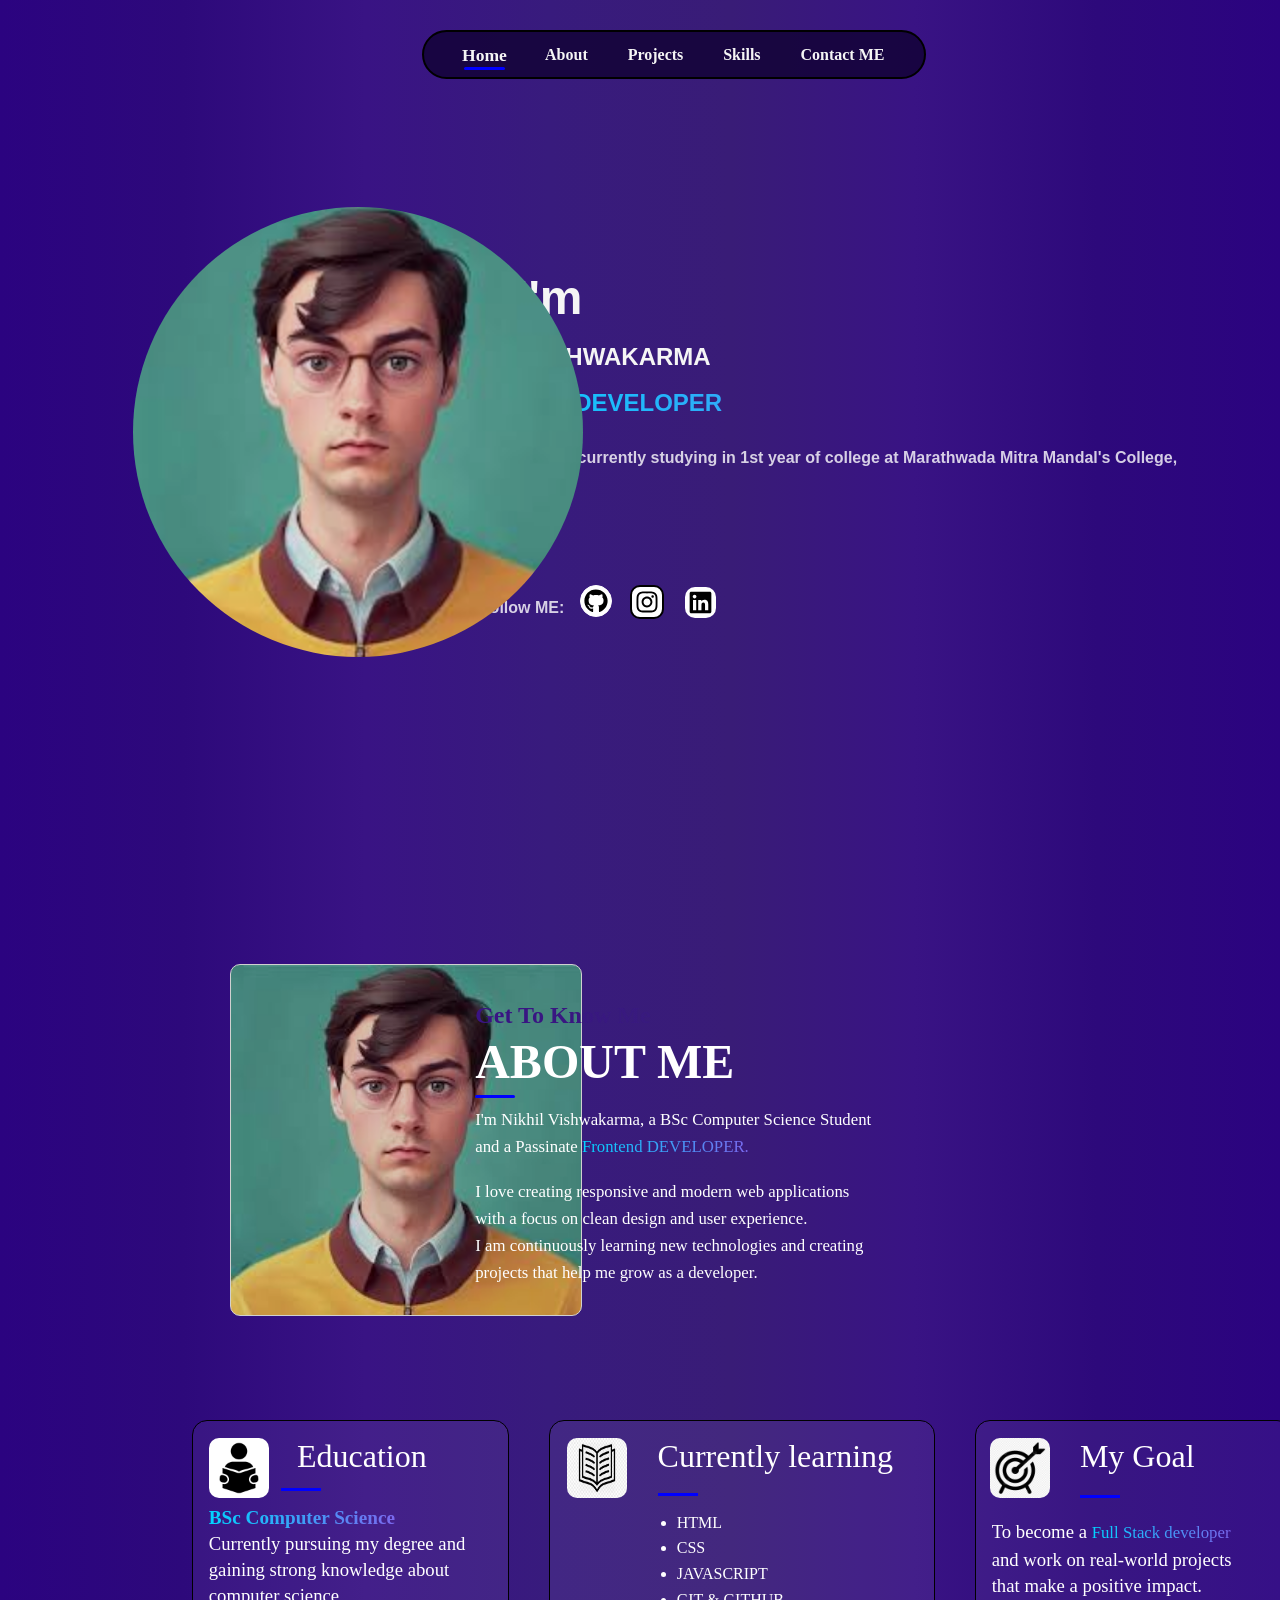
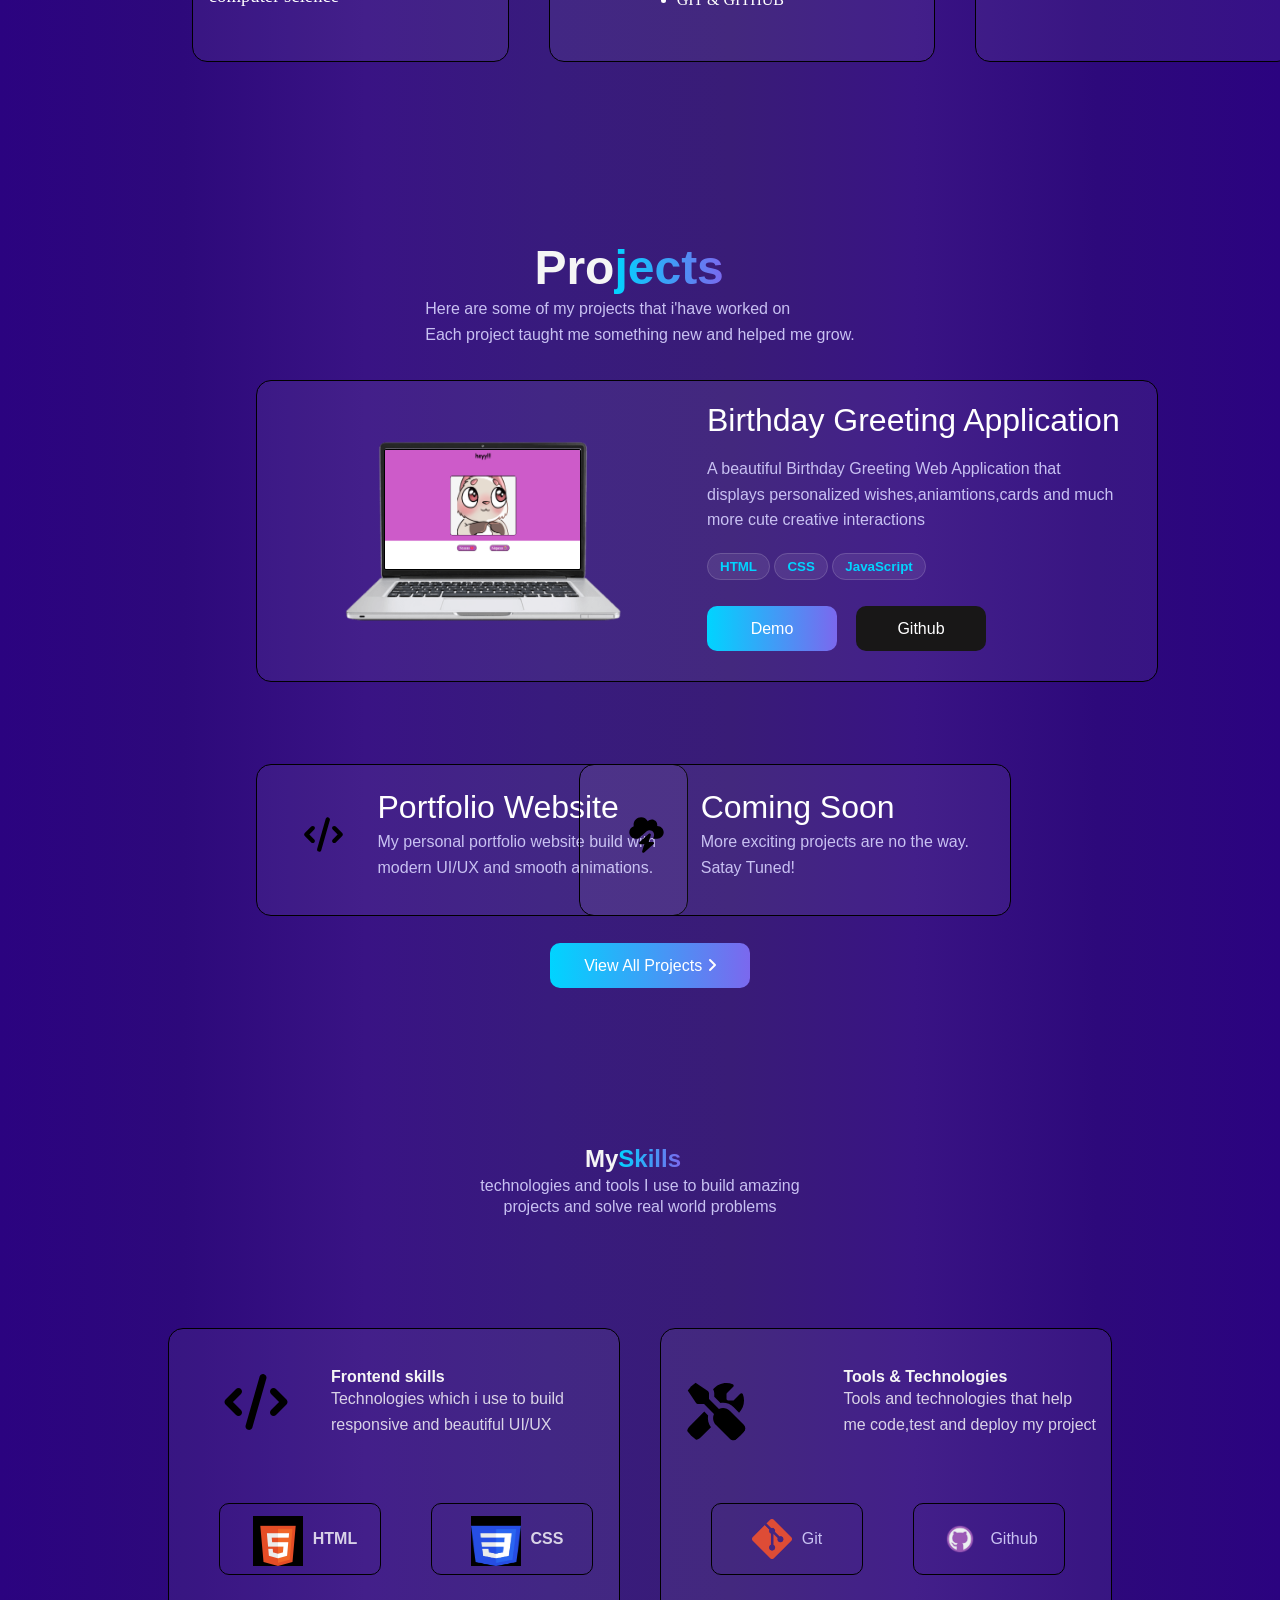
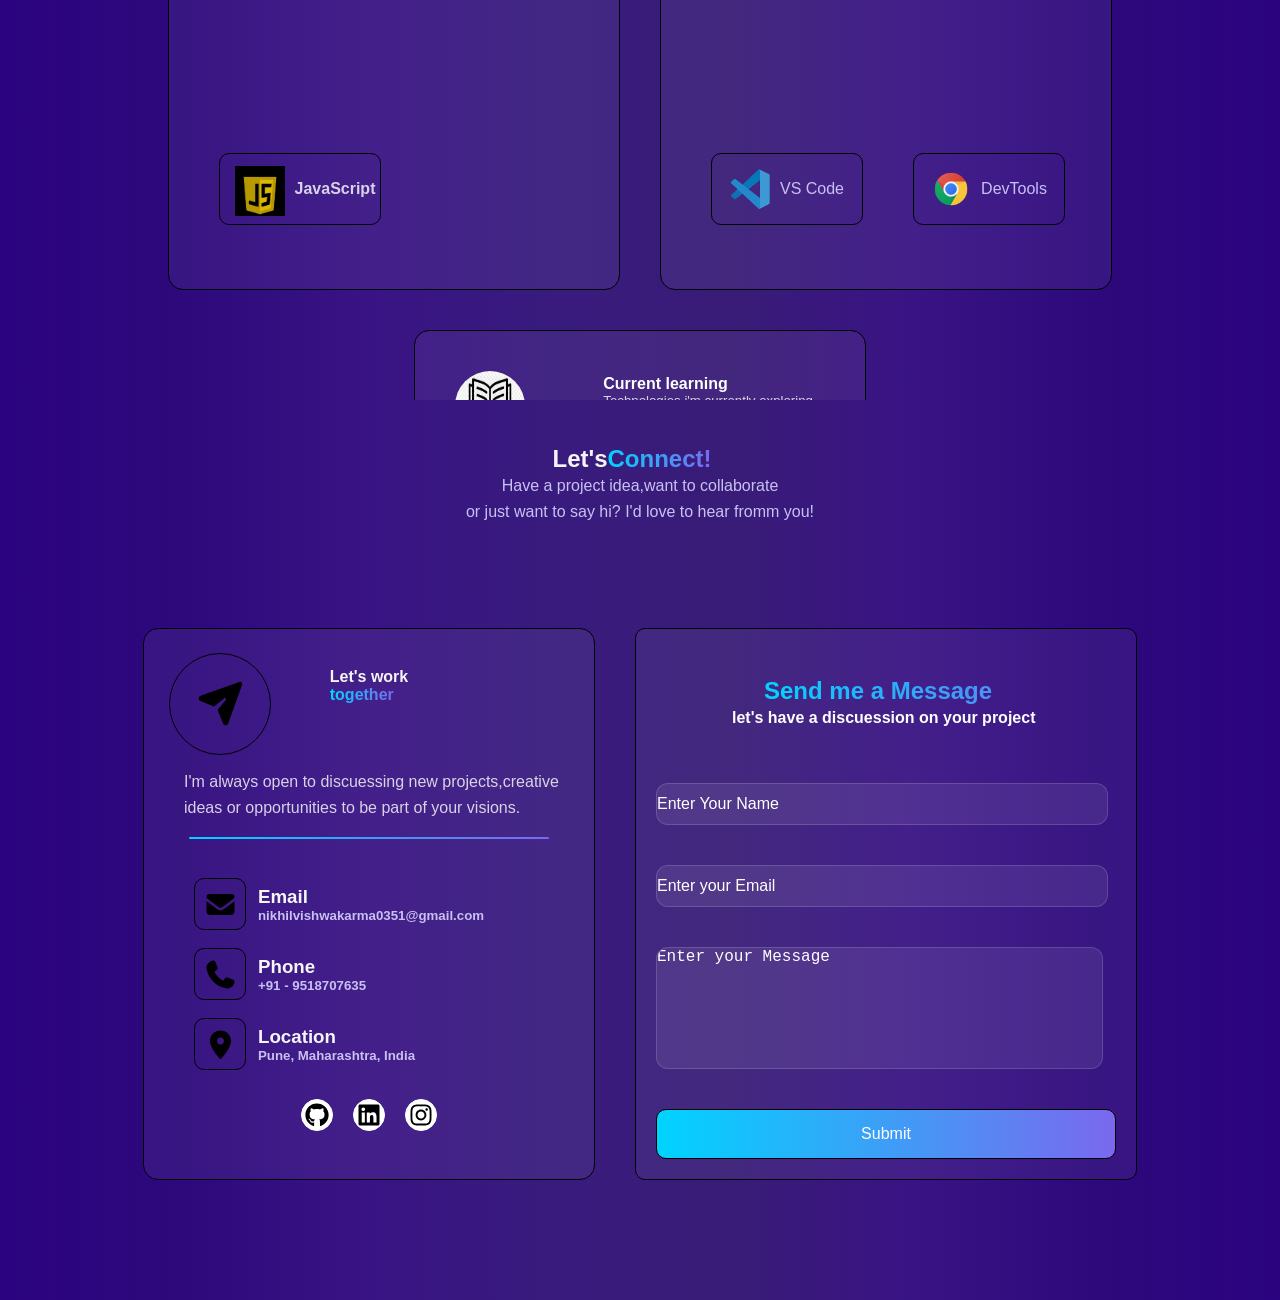
==== commit 146ced64: "Backend work DONE" ====
--- a/home/home.html
+++ b/home/home.html
@@ -293,14 +293,13 @@
                 </section>
             </div>
             <div class="contact-container">
-                <h2 class="form-h1">Send me a Message</h2>
+                <h2 class="form-h1" >Send me a Message</h2>
                 <h4 class="form-h4">let's have a discuession on your project</h4>
-                <form class="contact-form">
-                    <input type="text" placeholder="Enter Your Name">
-                    <input type="email" placeholder="Enter your Email">
-                    <textarea placeholder="Enter your Message"></textarea>
+                <form class="contact-form" action="https://formspree.io/f/mojzrvaz" method="POST">
+                    <input type="text" placeholder="Enter Your Name" name="Name" required>
+                    <input type="email" placeholder="Enter your Email" name="Email" required>
+                    <textarea placeholder="Enter your Message" name="Message" required></textarea>
                     <input class="submit-detail" type="submit" placeholder="submit">
-
                 </form>
             </div>
         </div>
--- a/home/home.css
+++ b/home/home.css
@@ -149,7 +149,7 @@
     position: absolute;
     top: 23vh;
     left: 6.5%;
-    filter: brightness(90px);
+    filter: brightness(90%);
     transition:smooth;
     animation: movementphoto 0.4s 1 forwards  ease-in-out;
     background-image: url("ai-profile-pic.jpg");
@@ -182,7 +182,7 @@
     height: 350px;
     width: 350px;
     position: absolute;
-    top: 15%;
+    top: 4rem;
     left: 18%;
     border-radius: 10px;
     border: 1px solid whitesmoke;
@@ -192,7 +192,7 @@
      height: 300px;
     width: 600px;
     position: absolute;
-    top: 16%;
+    top: 6rem;
     right: 16%;
 }
 .details-h4{
@@ -245,7 +245,7 @@
     height: 300px;
     width: 1100px;
     position: absolute;
-    bottom: 2%;
+    bottom: 5rem;
     left: 15%;
     display: flex;
     justify-content: center;
